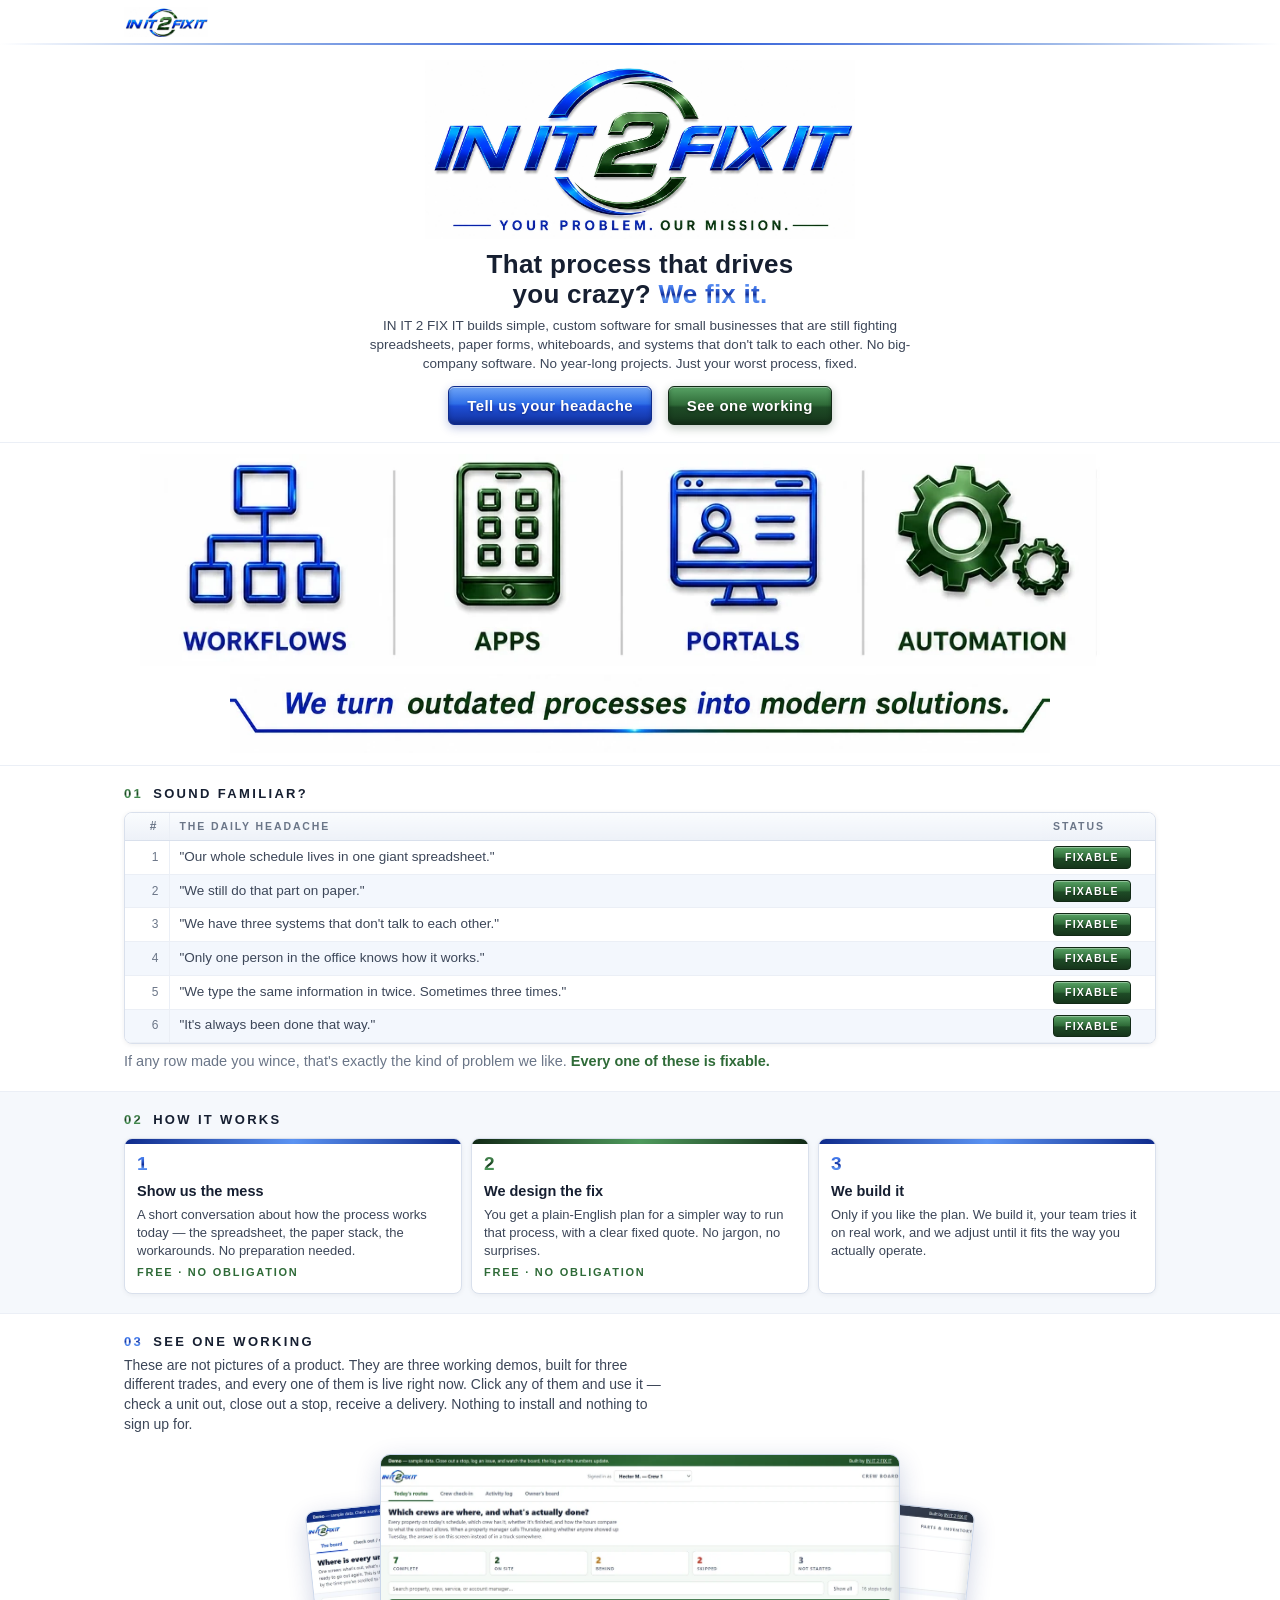
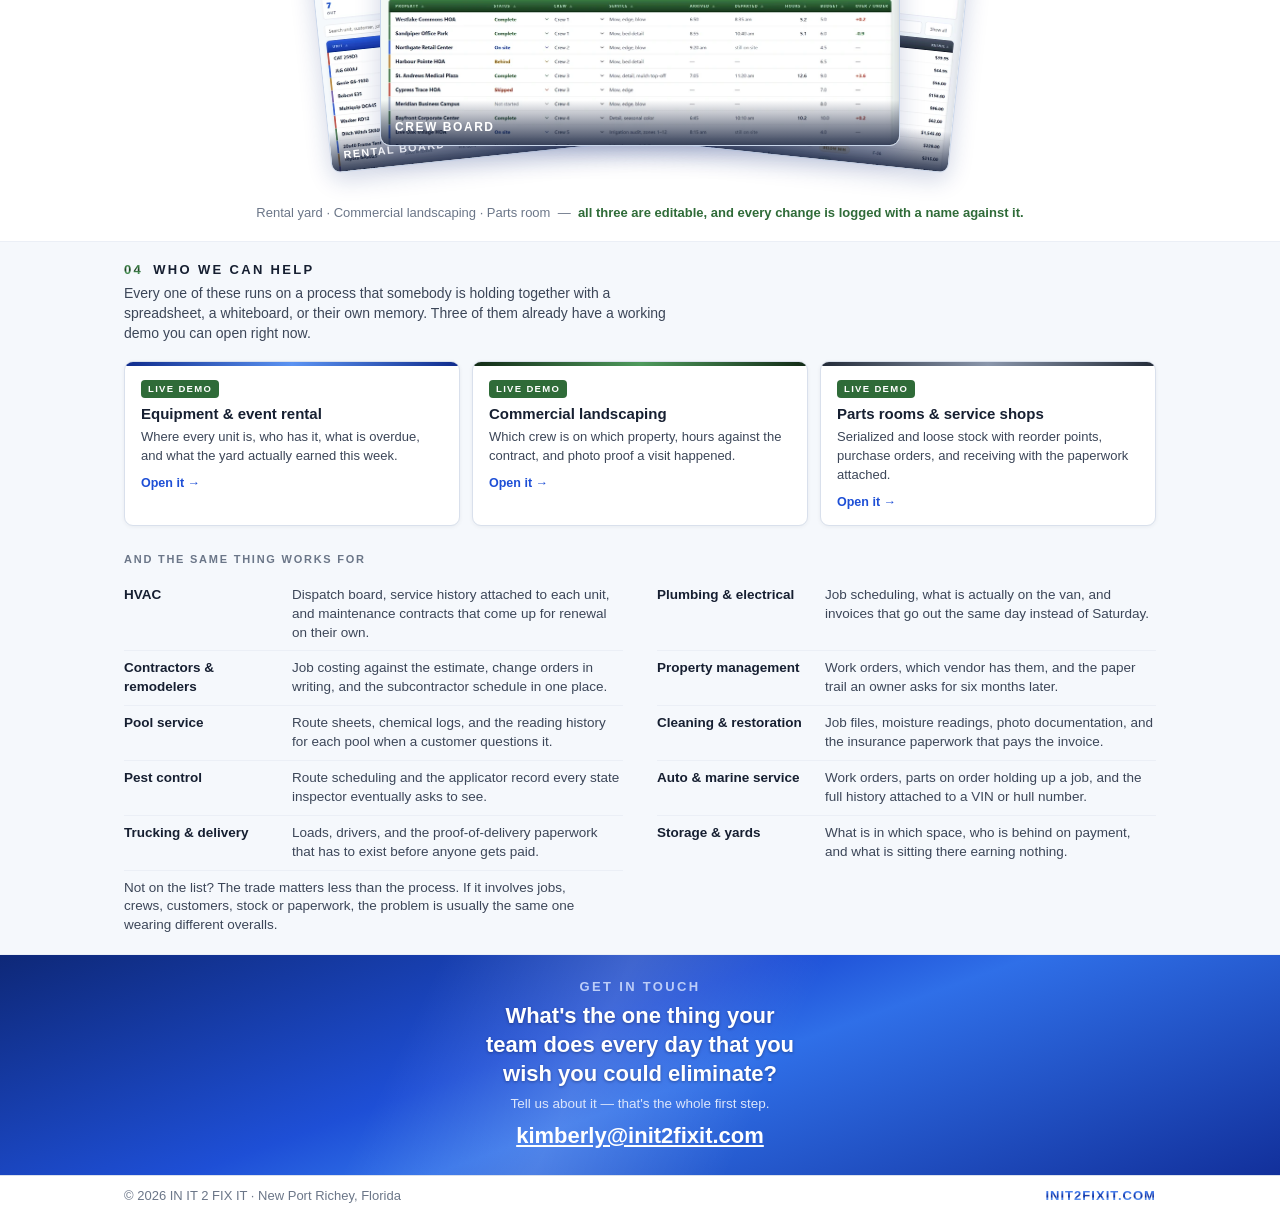
==== index.html @ 7f2bf15c "Drop AI Solutions from the services strip The strip promised five things and the site only ever demo" ====
<!DOCTYPE html>
<html lang="en">
<head>
<meta charset="UTF-8">
<meta name="viewport" content="width=device-width, initial-scale=1.0">
<title>IN IT 2 FIX IT — Your Problem. Our Mission.</title>
<meta name="description" content="IN IT 2 FIX IT turns outdated processes into modern solutions — custom workflows, apps, portals, automation, and AI for small businesses in the Tampa Bay area.">
<style>
  :root{
    --paper:#FFFFFF;
    --paper-soft:#F5F8FC;
    --ink:#161F31;
    --body:#3C4658;
    --muted:#6B7688;
    --blue:#1E4FD6;
    --blue-deep:#12309B;
    --green:#245229;
    --green-mid:#2F6B38;
    --line:#D9E0EC;
    --line-faint:#EBEFF6;
    --zebra:#F3F7FD;
    --hover:#E8F0FE;
  }
  *{margin:0;padding:0;box-sizing:border-box}
  html{scroll-behavior:smooth}
  body{
    background:var(--paper);
    color:var(--body);
    font-family:"Segoe UI",Arial,"Helvetica Neue",sans-serif;
    font-size:13.5px;line-height:1.4;
    -webkit-font-smoothing:antialiased;
  }
  .wrap{max-width:1080px;margin:0 auto;padding-left:24px;padding-right:24px}

  /* chrome-metallic text, like the logo lettering */
  .chrome-b{
    background:linear-gradient(180deg,#8CBAFF 0%,#3D74E8 30%,#12309B 52%,#5B93F2 66%,#1E4FD6 100%);
    -webkit-background-clip:text;background-clip:text;
    -webkit-text-fill-color:transparent;color:transparent;
  }
  .chrome-g{
    background:linear-gradient(180deg,#79BC86 0%,#2F6B38 38%,#16351B 54%,#4E9A5C 68%,#245229 100%);
    -webkit-background-clip:text;background-clip:text;
    -webkit-text-fill-color:transparent;color:transparent;
  }
  .chromeline{
    height:2px;border:none;
    background:linear-gradient(90deg,rgba(30,79,214,0) 0%,#9DB8E8 18%,#1E4FD6 50%,#9DB8E8 82%,rgba(30,79,214,0) 100%);
  }

  header{background:var(--paper)}
  .bar{display:flex;align-items:center;justify-content:space-between;padding-top:7px;padding-bottom:6px;gap:16px;flex-wrap:wrap}
  .brandlogo{display:block;width:84px;height:auto}

  /* hero */
  .hero{padding:15px 0 17px;text-align:center;background:var(--paper)}
  .logopic{display:block;width:430px;max-width:90%;height:auto;margin:0 auto 10px}
  .hero h1{
    color:var(--ink);font-size:clamp(19px,2.8vw,26px);font-weight:800;
    letter-spacing:.01em;line-height:1.18;max-width:24ch;margin:0 auto;
  }
  .hero p{max-width:74ch;margin:7px auto 0;font-size:13.5px}
  .hero .where{margin-top:5px;font-size:12.5px;color:var(--muted);letter-spacing:.08em;text-transform:uppercase;font-weight:600}
  a.btn{
    display:inline-block;margin-top:12px;padding:8px 18px;
    color:#fff;text-decoration:none;font-weight:800;letter-spacing:.03em;font-size:15px;
    border-radius:6px;
    background:linear-gradient(180deg,#6FA5F7 0%,#2F6FE8 45%,#1E4FD6 52%,#12309B 100%);
    border:1px solid #0F2B8C;
    box-shadow:inset 0 1px 0 rgba(255,255,255,.5),inset 0 -2px 4px rgba(6,16,60,.3),0 3px 10px rgba(18,48,155,.28);
    text-shadow:0 1px 2px rgba(6,16,60,.45);
  }
  a.btn:hover{background:linear-gradient(180deg,#83B3F9 0%,#4A85F5 45%,#2F6FE8 52%,#1E4FD6 100%)}
  a.btn.green{
    margin-left:12px;
    background:linear-gradient(180deg,#57A264 0%,#2F6B38 48%,#1E4B26 55%,#16351B 100%);
    border:1px solid #122A16;
    box-shadow:inset 0 1px 0 rgba(255,255,255,.4),inset 0 -2px 4px rgba(8,20,10,.35),0 3px 10px rgba(22,53,27,.28);
    text-shadow:0 1px 2px rgba(8,20,10,.5);
  }
  a.btn.green:hover{background:linear-gradient(180deg,#68B275 0%,#3B7C45 48%,#245229 55%,#1E4B26 100%)}

  /* services — real artwork from the logo */
  .services{padding:11px 0 10px;border-top:1px solid var(--line-faint);border-bottom:1px solid var(--line-faint);background:var(--paper)}
  .svcpic{display:block;width:min(1000px,96%);height:auto;margin:0 auto}
  .mottopic{display:block;width:min(820px,90%);height:auto;margin:8px auto 2px}

  section{padding:19px 0}
  section.alt{background:var(--paper-soft);border-top:1px solid var(--line-faint);border-bottom:1px solid var(--line-faint)}
  h2{
    color:var(--ink);font-size:13px;letter-spacing:.18em;text-transform:uppercase;
    margin-bottom:9px;font-weight:800;
  }
  h2 .num{margin-right:10px;font-weight:800}

  /* "sound familiar" sheet */
  .sheet{
    border:1px solid var(--line);border-radius:8px;overflow:hidden;background:var(--paper);
    box-shadow:0 1px 5px rgba(22,31,49,.07);
  }
  .sheet table{width:100%;border-collapse:collapse;table-layout:fixed}
  .sheet th{
    font-size:10.5px;letter-spacing:.18em;text-transform:uppercase;font-weight:700;
    color:var(--muted);text-align:left;padding:5px 10px;border-bottom:1px solid var(--line);
    background:linear-gradient(180deg,#FAFCFE 0%,#EDF1F8 100%);
  }
  .sheet td{
    padding:5px 10px;font-size:13.5px;color:var(--body);
    border-bottom:1px solid var(--line-faint);vertical-align:middle;
    overflow:hidden;text-overflow:ellipsis;
  }
  .sheet tr:nth-child(even) td{background:var(--zebra)}
  .sheet tbody tr:hover td{background:var(--hover)}
  .sheet .gut{width:44px;color:var(--muted);font-size:12px;text-align:right;
    border-right:1px solid var(--line-faint);font-variant-numeric:tabular-nums}
  .sheet .stat{width:112px}
  .chip{
    display:inline-block;padding:3px 11px;border-radius:4px;
    font-size:10.5px;letter-spacing:.12em;font-weight:700;text-transform:uppercase;
    color:#fff;text-shadow:0 1px 1px rgba(8,20,10,.5);
    background:linear-gradient(180deg,#57A264 0%,#2F6B38 48%,#1E4B26 55%,#16351B 100%);
    border:1px solid #122A16;
    box-shadow:inset 0 1px 0 rgba(255,255,255,.35);
  }
  .after{margin-top:7px;font-size:14.5px;color:var(--muted)}
  .after b{color:var(--green-mid);font-weight:700}

  /* how it works */
  .steps{display:grid;grid-template-columns:repeat(3,1fr);gap:9px}
  .step{
    position:relative;overflow:hidden;
    border:1px solid var(--line);border-radius:8px;padding:12px 12px 12px;background:var(--paper);
    box-shadow:0 1px 5px rgba(22,31,49,.06);
  }
  .step::before{
    content:'';position:absolute;top:0;left:0;right:0;height:5px;
    background:linear-gradient(90deg,#0F2B8C 0%,#5B93F2 50%,#0F2B8C 100%);
  }
  .step.green::before{background:linear-gradient(90deg,#122A16 0%,#4E9A5C 50%,#122A16 100%)}
  .step .n{font-size:19px;font-weight:800;font-variant-numeric:tabular-nums}
  .step h3{color:var(--ink);font-size:14.5px;margin:4px 0 4px;font-weight:700}
  .step p{font-size:13px}
  .step .free{margin-top:5px;font-size:11px;letter-spacing:.16em;color:var(--green-mid);text-transform:uppercase;font-weight:700}

  /* who we help */
  .whogrid{display:flex;flex-wrap:wrap;gap:6px}
  .who{
    padding:5px 10px;border:1px solid var(--line);border-radius:4px;
    font-size:13px;color:var(--body);font-weight:600;
    background:linear-gradient(180deg,#FFFFFF 0%,#F1F5FA 100%);
    box-shadow:inset 0 1px 0 rgba(255,255,255,.9);
  }
  .whonote{margin-top:8px;font-size:13.5px;max-width:62ch}

  /* see one working */
  .dlead{max-width:70ch;font-size:14px;margin:-4px 0 0}
  .fan{position:relative;margin:26px auto 0;max-width:760px;height:330px}
  .fancard{
    position:absolute;left:50%;top:0;width:520px;margin-left:-260px;
    border-radius:10px;overflow:hidden;text-decoration:none;display:block;
    background:var(--paper);border:1px solid #C9D6EA;
    box-shadow:0 8px 26px rgba(14,40,120,.20);
    transition:transform .34s cubic-bezier(.4,0,.2,1),box-shadow .34s;
    transform-origin:50% 90%;
  }
  .fancard img{display:block;width:100%;height:auto}
  .fancard .ftag{
    position:absolute;left:0;right:0;bottom:0;padding:19px 14px 9px;
    font-size:12px;font-weight:800;letter-spacing:.13em;text-transform:uppercase;color:#fff;
    background:linear-gradient(180deg,rgba(10,22,52,0),rgba(10,22,52,.82));
  }
  .fancard.a{transform:translateX(-15%) rotate(-6deg) scale(.9);z-index:1}
  .fancard.b{transform:translateY(-6px);z-index:3}
  .fancard.c{transform:translateX(15%) rotate(6deg) scale(.9);z-index:2}
  .fan:hover .fancard.a{transform:translateX(-46%) rotate(-8deg) scale(.94)}
  .fan:hover .fancard.b{transform:translateY(-14px) scale(1.01)}
  .fan:hover .fancard.c{transform:translateX(46%) rotate(8deg) scale(.94)}
  .fancard:hover{z-index:9!important;box-shadow:0 16px 44px rgba(14,40,120,.34)}
  .fan:hover .fancard.a:hover{transform:translateX(-46%) rotate(-3deg) scale(1.02)}
  .fan:hover .fancard.b:hover{transform:translateY(-20px) scale(1.05)}
  .fan:hover .fancard.c:hover{transform:translateX(46%) rotate(3deg) scale(1.02)}
  .dnote{text-align:center;font-size:13px;color:var(--muted);margin-top:14px}
  .dnote b{color:var(--green-mid)}

  /* who we can help */
  .wlead{max-width:72ch;font-size:14px;margin:-4px 0 18px}
  .trades{display:grid;grid-template-columns:repeat(3,1fr);gap:12px}
  .trade{display:block;text-decoration:none;background:var(--paper);border:1px solid var(--line);
    border-radius:9px;padding:17px 16px 14px;position:relative;overflow:hidden;
    box-shadow:0 1px 4px rgba(22,31,49,.06);transition:transform .16s,box-shadow .16s,border-color .16s}
  .trade::before{content:'';position:absolute;top:0;left:0;right:0;height:4px}
  .t-rent::before{background:linear-gradient(90deg,#0F2B8C,#5B93F2,#0F2B8C)}
  .t-land::before{background:linear-gradient(90deg,#122A16,#4E9A5C,#122A16)}
  .t-part::before{background:linear-gradient(90deg,#232B38,#8A96AB,#232B38)}
  .trade:hover{transform:translateY(-2px);box-shadow:0 6px 18px rgba(22,31,49,.13);border-color:#AFC3E6}
  .trade .badge{display:inline-block;font-size:9.5px;letter-spacing:.14em;text-transform:uppercase;
    font-weight:800;color:#fff;background:var(--green-mid);border-radius:4px;padding:2px 7px;margin-bottom:7px}
  .trade h3{font-size:15px;color:var(--ink);font-weight:800;margin-bottom:5px;line-height:1.25}
  .trade p{font-size:13px;color:var(--body);line-height:1.45}
  .trade .open{display:block;margin-top:9px;font-size:12.5px;font-weight:700;color:var(--blue)}
  .trade:hover .open{text-decoration:underline}

  .msub{font-size:11px;letter-spacing:.16em;text-transform:uppercase;font-weight:800;color:var(--muted);
    margin:26px 0 10px}
  .more{display:grid;grid-template-columns:1fr 1fr;gap:0 34px}
  .mrow{display:flex;gap:12px;padding:8px 0;border-bottom:1px solid var(--line-faint);font-size:13.5px;align-items:baseline}
  .mrow:last-child{border-bottom:none}
  .mrow b{flex:none;width:156px;color:var(--ink);font-weight:700}
  .mrow span{color:var(--body);line-height:1.4}

  /* contact */
  .contact{
    position:relative;overflow:hidden;text-align:center;padding:23px 0;color:#fff;
    background:linear-gradient(160deg,#0E2878 0%,#1E4FD6 42%,#2F6FE8 55%,#12309B 100%);
  }
  .contact::before{
    content:'';position:absolute;inset:0;
    background:linear-gradient(115deg,transparent 32%,rgba(255,255,255,.16) 46%,transparent 60%);
  }
  .contact .wrap{position:relative}
  .contact h2{color:#BCCDF8;margin-bottom:6px}
  .contact .big{
    color:#fff;font-size:clamp(17px,2.3vw,22px);font-weight:800;
    max-width:26ch;margin:0 auto;line-height:1.3;
    text-shadow:0 1px 3px rgba(6,16,60,.4);
  }
  .contact p{margin-top:7px;font-size:13.5px;color:#DCE6FB}
  .contact a.mailbig{color:#fff;text-decoration:underline;font-size:clamp(17px,2.6vw,22px);font-weight:700}
  .contact a.mailbig:hover{color:#CFE0FF}

  footer{padding:11px 0;background:var(--paper);border-top:1px solid var(--line)}
  footer .wrap{display:flex;justify-content:space-between;gap:12px;flex-wrap:wrap;font-size:13px;color:var(--muted)}
  footer .site{font-weight:700;letter-spacing:.08em}

  @media (max-width:900px){
    .trades{grid-template-columns:1fr}
    .more{grid-template-columns:1fr}
    .mrow b{width:130px}
    .fan{height:auto;max-width:520px;display:flex;flex-direction:column;gap:14px}
    .fancard{position:static;left:auto;width:100%;margin-left:0;transform:none!important}
    .fan:hover .fancard{transform:none!important}
  }
  @media (max-width:820px){
    .steps{grid-template-columns:1fr}
    .hero{padding:13px 0 14px}
    section{padding:16px 0}
    .sheet .stat{width:94px}
    a.btn.green{margin-left:0}
  }
</style>
</head>
<body>

<header>
  <div class="wrap bar">
    <img class="brandlogo" src="logo-mini.webp" alt="IN IT 2 FIX IT" width="248" height="89">
  </div>
  <hr class="chromeline">
</header>

<main>
  <div class="hero">
    <div class="wrap">
      <img class="logopic" src="logo-crop.webp" alt="IN IT 2 FIX IT — Your Problem. Our Mission." width="1480" height="615">
      <h1>That process that drives you crazy? <span class="chrome-b">We fix it.</span></h1>
      <p>IN IT 2 FIX IT builds simple, custom software for small businesses that are still fighting
         spreadsheets, paper forms, whiteboards, and systems that don't talk to each other.
         No big-company software. No year-long projects. Just your worst process, fixed.</p>
      <div>
        <a class="btn" href="mailto:kimberly@init2fixit.com?subject=Our%20workflow%20headache">Tell us your headache</a>
        <a class="btn green" href="#demos">See one working</a>
      </div>
    </div>
  </div>

  <div class="services">
    <img class="svcpic" src="svc-row.webp" alt="Workflows · Apps · Portals · Automation" width="1155" height="245">
    <img class="mottopic" src="motto-strip.webp" alt="We turn outdated processes into modern solutions." width="1160" height="112">
  </div>

  <section id="familiar">
    <div class="wrap">
      <h2><span class="num chrome-g">01</span>Sound familiar?</h2>
      <div class="sheet">
        <table>
          <thead>
            <tr><th class="gut">#</th><th>The daily headache</th><th class="stat">Status</th></tr>
          </thead>
          <tbody>
            <tr><td class="gut">1</td><td>"Our whole schedule lives in one giant spreadsheet."</td><td class="stat"><span class="chip">Fixable</span></td></tr>
            <tr><td class="gut">2</td><td>"We still do that part on paper."</td><td class="stat"><span class="chip">Fixable</span></td></tr>
            <tr><td class="gut">3</td><td>"We have three systems that don't talk to each other."</td><td class="stat"><span class="chip">Fixable</span></td></tr>
            <tr><td class="gut">4</td><td>"Only one person in the office knows how it works."</td><td class="stat"><span class="chip">Fixable</span></td></tr>
            <tr><td class="gut">5</td><td>"We type the same information in twice. Sometimes three times."</td><td class="stat"><span class="chip">Fixable</span></td></tr>
            <tr><td class="gut">6</td><td>"It's always been done that way."</td><td class="stat"><span class="chip">Fixable</span></td></tr>
          </tbody>
        </table>
      </div>
      <p class="after">If any row made you wince, that's exactly the kind of problem we like. <b>Every one of these is fixable.</b></p>
    </div>
  </section>

  <section id="how" class="alt">
    <div class="wrap">
      <h2><span class="num chrome-g">02</span>How it works</h2>
      <div class="steps">
        <div class="step">
          <div class="n chrome-b">1</div>
          <h3>Show us the mess</h3>
          <p>A short conversation about how the process works today — the spreadsheet, the paper stack, the workarounds. No preparation needed.</p>
          <div class="free">Free · No obligation</div>
        </div>
        <div class="step green">
          <div class="n chrome-g">2</div>
          <h3>We design the fix</h3>
          <p>You get a plain-English plan for a simpler way to run that process, with a clear fixed quote. No jargon, no surprises.</p>
          <div class="free">Free · No obligation</div>
        </div>
        <div class="step">
          <div class="n chrome-b">3</div>
          <h3>We build it</h3>
          <p>Only if you like the plan. We build it, your team tries it on real work, and we adjust until it fits the way you actually operate.</p>
        </div>
      </div>
    </div>
  </section>

  <section id="demos">
    <div class="wrap">
      <h2><span class="num chrome-b">03</span>See one working</h2>
      <p class="dlead">These are not pictures of a product. They are three working demos, built for three
      different trades, and every one of them is live right now. Click any of them and use it &mdash; check a
      unit out, close out a stop, receive a delivery. Nothing to install and nothing to sign up for.</p>

      <div class="fan">
        <a class="fancard a" href="board/" aria-label="Open the rental board demo">
          <img src="shots/board.webp" width="1100" height="615" alt="Rental board &mdash; where every unit is, who has it, what is overdue and what is waiting on service" loading="lazy">
          <span class="ftag">Rental board</span>
        </a>
        <a class="fancard b" href="crews/" aria-label="Open the crew board demo">
          <img src="shots/crews.webp" width="1100" height="615" alt="Crew board &mdash; every property on today&rsquo;s schedule, which crew has it, and the hours against contract budget" loading="lazy">
          <span class="ftag">Crew board</span>
        </a>
        <a class="fancard c" href="inventory/" aria-label="Open the parts and inventory demo">
          <img src="shots/inventory.webp" width="1100" height="615" alt="Parts and inventory &mdash; serialized and non-serialized stock with reorder points, purchase orders and receiving" loading="lazy">
          <span class="ftag">Parts &amp; inventory</span>
        </a>
      </div>

      <p class="dnote">Rental yard &middot; Commercial landscaping &middot; Parts room &nbsp;&mdash;&nbsp;
      <b>all three are editable, and every change is logged with a name against it.</b></p>
    </div>
  </section>

  <section id="who" class="alt">
    <div class="wrap">
      <h2><span class="num chrome-g">04</span>Who we can help</h2>
      <p class="wlead">Every one of these runs on a process that somebody is holding together with a
      spreadsheet, a whiteboard, or their own memory. Three of them already have a working demo you
      can open right now.</p>

      <div class="trades">
        <a class="trade t-rent" href="board/">
          <span class="badge">Live demo</span>
          <h3>Equipment &amp; event rental</h3>
          <p>Where every unit is, who has it, what is overdue, and what the yard actually earned this week.</p>
          <span class="open">Open it &rarr;</span>
        </a>
        <a class="trade t-land" href="crews/">
          <span class="badge">Live demo</span>
          <h3>Commercial landscaping</h3>
          <p>Which crew is on which property, hours against the contract, and photo proof a visit happened.</p>
          <span class="open">Open it &rarr;</span>
        </a>
        <a class="trade t-part" href="inventory/">
          <span class="badge">Live demo</span>
          <h3>Parts rooms &amp; service shops</h3>
          <p>Serialized and loose stock with reorder points, purchase orders, and receiving with the paperwork attached.</p>
          <span class="open">Open it &rarr;</span>
        </a>
      </div>

      <p class="msub">And the same thing works for</p>
      <div class="more">
        <div class="mrow"><b>HVAC</b><span>Dispatch board, service history attached to each unit, and maintenance contracts that come up for renewal on their own.</span></div>
        <div class="mrow"><b>Plumbing &amp; electrical</b><span>Job scheduling, what is actually on the van, and invoices that go out the same day instead of Saturday.</span></div>
        <div class="mrow"><b>Contractors &amp; remodelers</b><span>Job costing against the estimate, change orders in writing, and the subcontractor schedule in one place.</span></div>
        <div class="mrow"><b>Property management</b><span>Work orders, which vendor has them, and the paper trail an owner asks for six months later.</span></div>
        <div class="mrow"><b>Pool service</b><span>Route sheets, chemical logs, and the reading history for each pool when a customer questions it.</span></div>
        <div class="mrow"><b>Cleaning &amp; restoration</b><span>Job files, moisture readings, photo documentation, and the insurance paperwork that pays the invoice.</span></div>
        <div class="mrow"><b>Pest control</b><span>Route scheduling and the applicator record every state inspector eventually asks to see.</span></div>
        <div class="mrow"><b>Auto &amp; marine service</b><span>Work orders, parts on order holding up a job, and the full history attached to a VIN or hull number.</span></div>
        <div class="mrow"><b>Trucking &amp; delivery</b><span>Loads, drivers, and the proof-of-delivery paperwork that has to exist before anyone gets paid.</span></div>
        <div class="mrow"><b>Storage &amp; yards</b><span>What is in which space, who is behind on payment, and what is sitting there earning nothing.</span></div>
      </div>

      <p class="whonote">Not on the list? The trade matters less than the process. If it involves jobs,
      crews, customers, stock or paperwork, the problem is usually the same one wearing different overalls.</p>
    </div>
  </section>
</main>

<div class="contact" id="contact">
  <div class="wrap">
    <h2>Get in touch</h2>
    <p class="big">What's the one thing your team does every day that you wish you could eliminate?</p>
    <p>Tell us about it — that's the whole first step.</p>
    <p><a class="mailbig" href="mailto:kimberly@init2fixit.com?subject=Our%20workflow%20headache">kimberly@init2fixit.com</a></p>
  </div>
</div>

<footer>
  <div class="wrap">
    <span>© 2026 IN IT 2 FIX IT · New Port Richey, Florida</span>
    <span class="site chrome-b">INIT2FIXIT.COM</span>
  </div>
</footer>

</body>
</html>
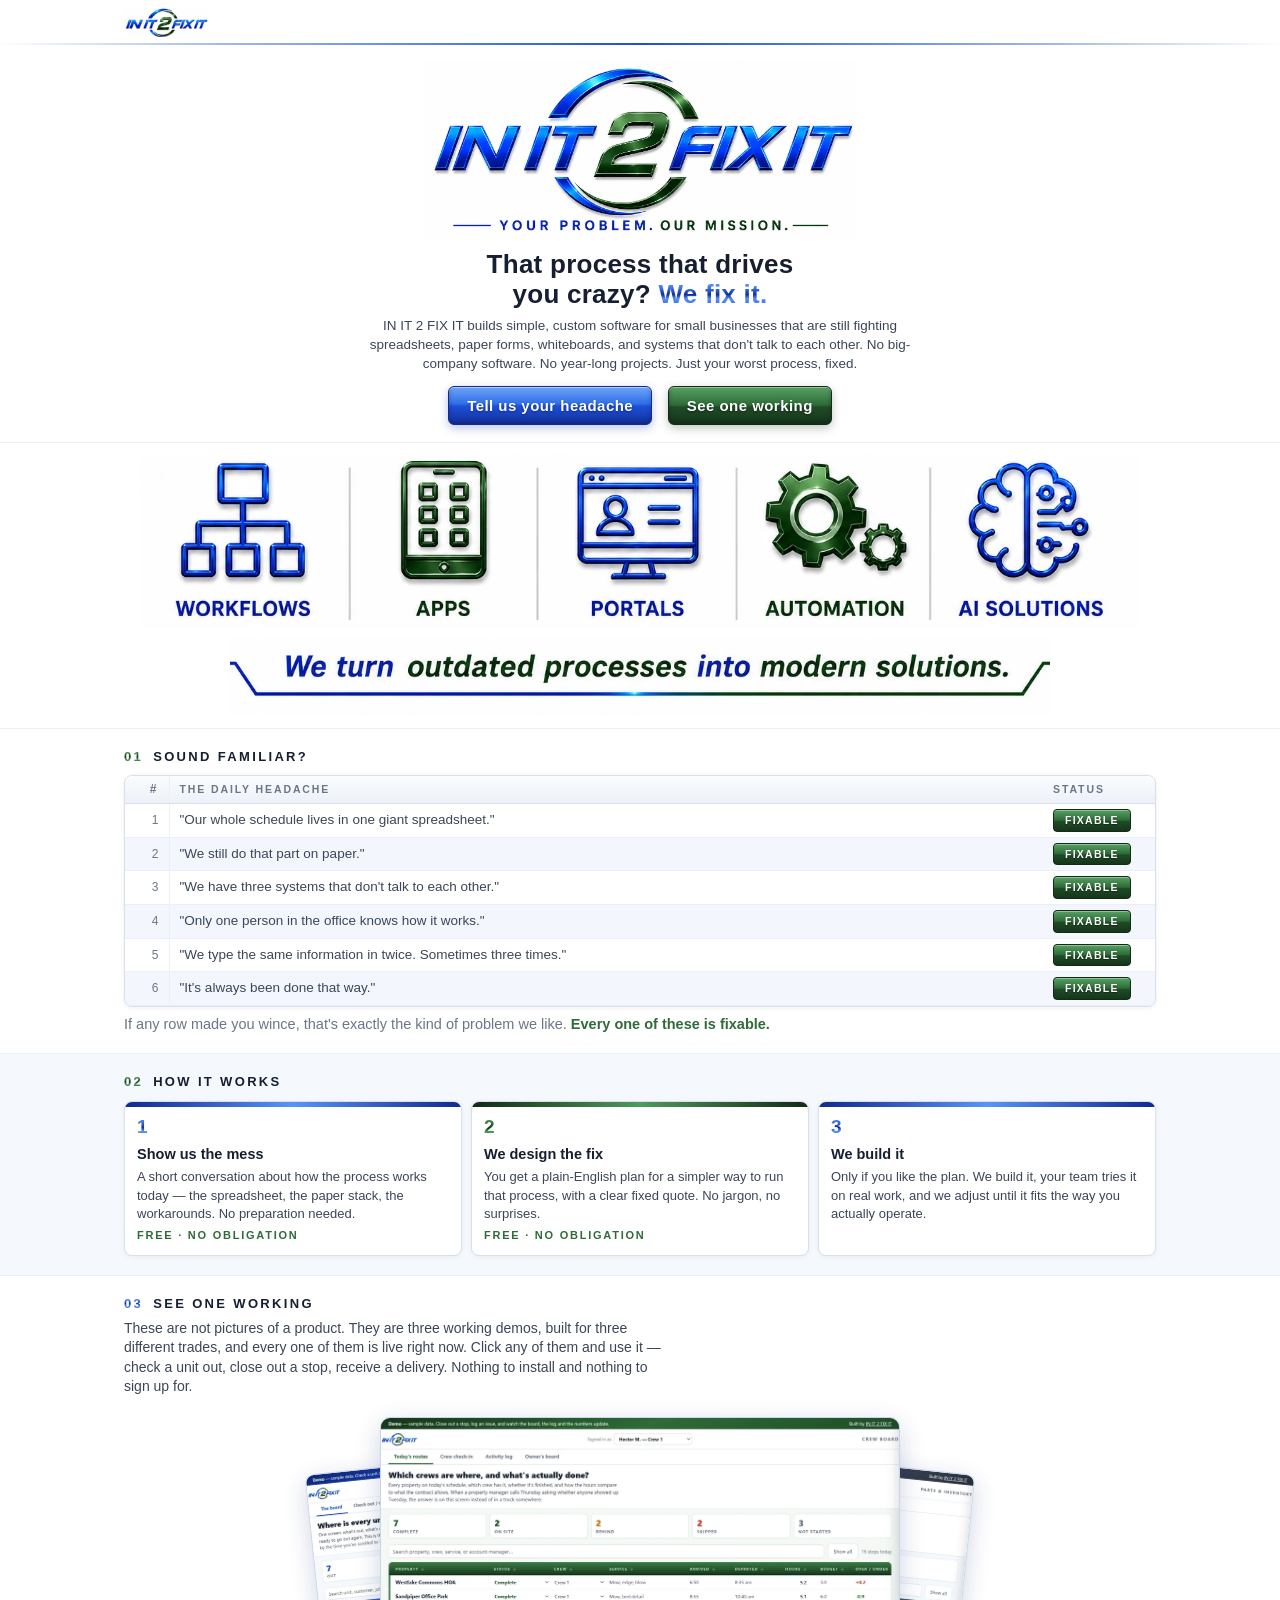
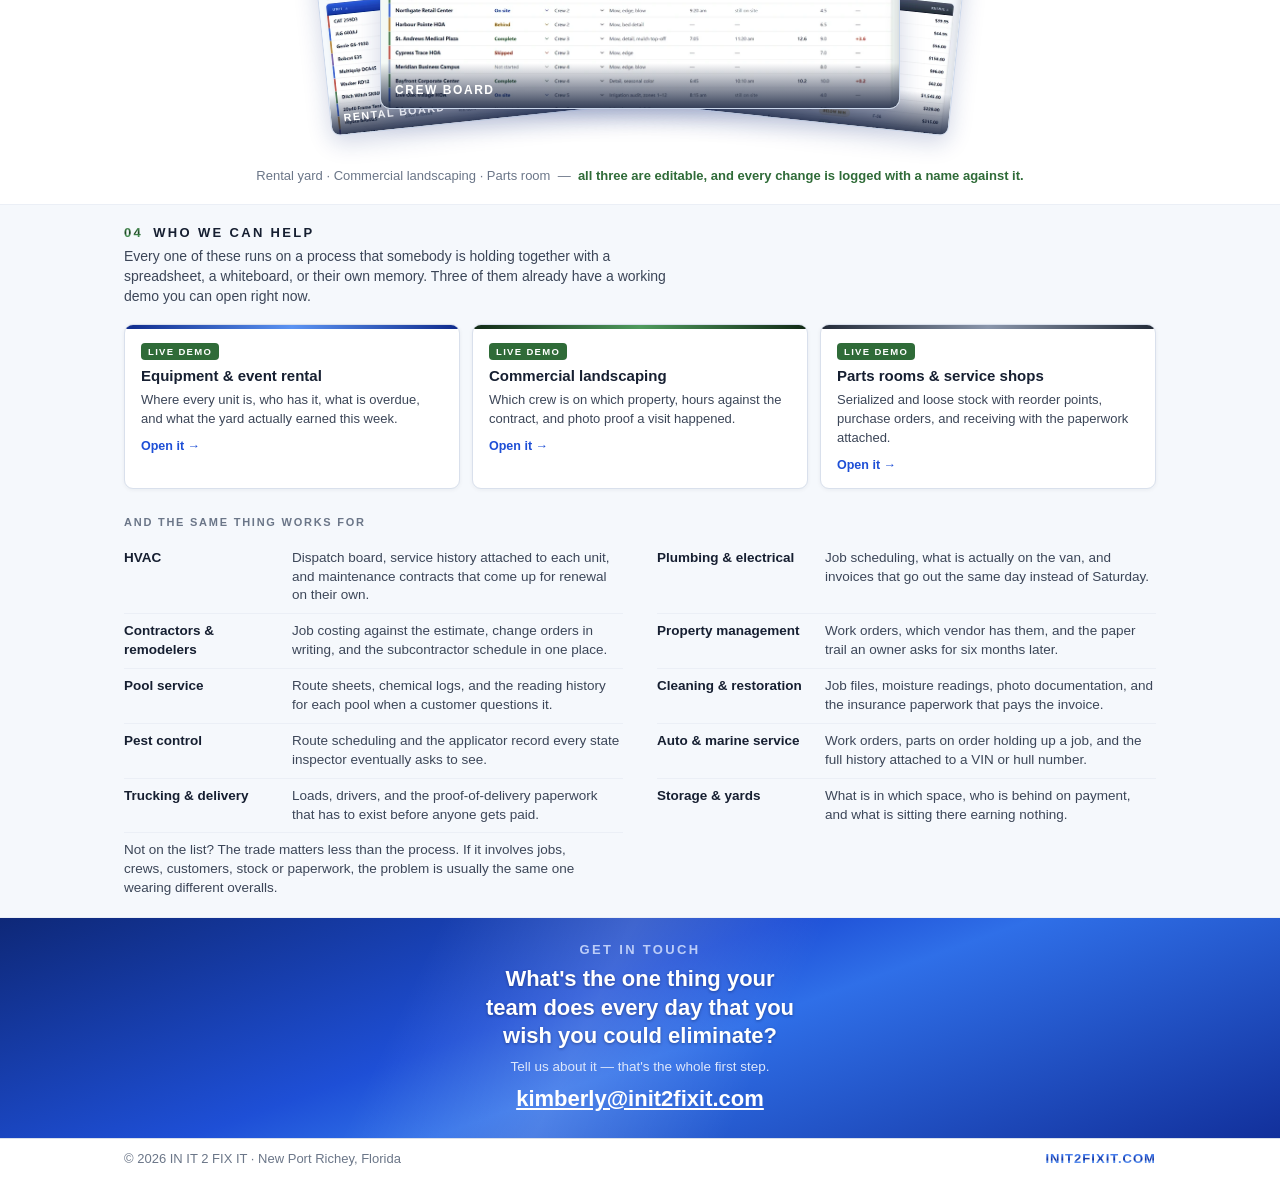
==== commit 4f42ab69: "Revert "Drop AI Solutions from the services strip" This reverts commit 7f2bf15ce59cac8becc4c32303407" ====
--- a/index.html
+++ b/index.html
@@ -274,7 +274,7 @@
   </div>
 
   <div class="services">
-    <img class="svcpic" src="svc-row.webp" alt="Workflows · Apps · Portals · Automation" width="1155" height="245">
+    <img class="svcpic" src="svc-row.webp" alt="Workflows · Apps · Portals · Automation · AI Solutions" width="1400" height="245">
     <img class="mottopic" src="motto-strip.webp" alt="We turn outdated processes into modern solutions." width="1160" height="112">
   </div>
 
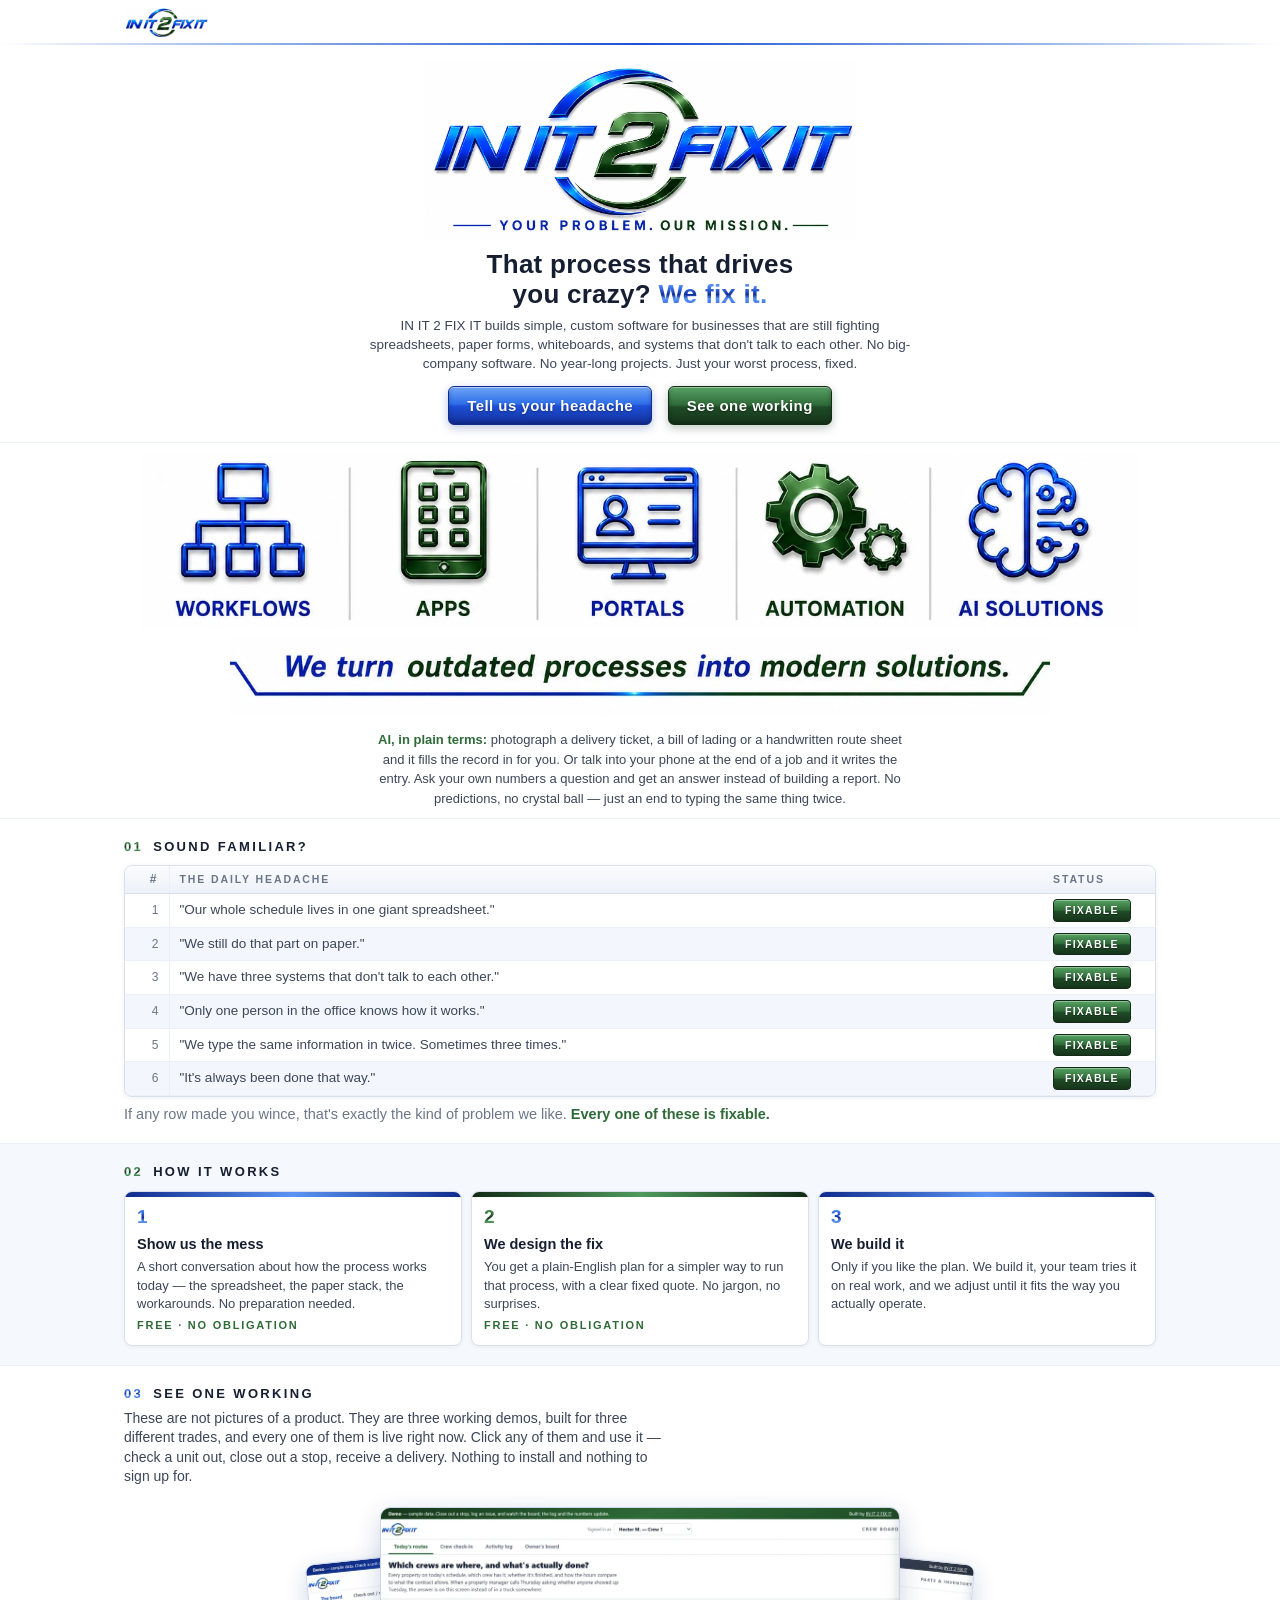
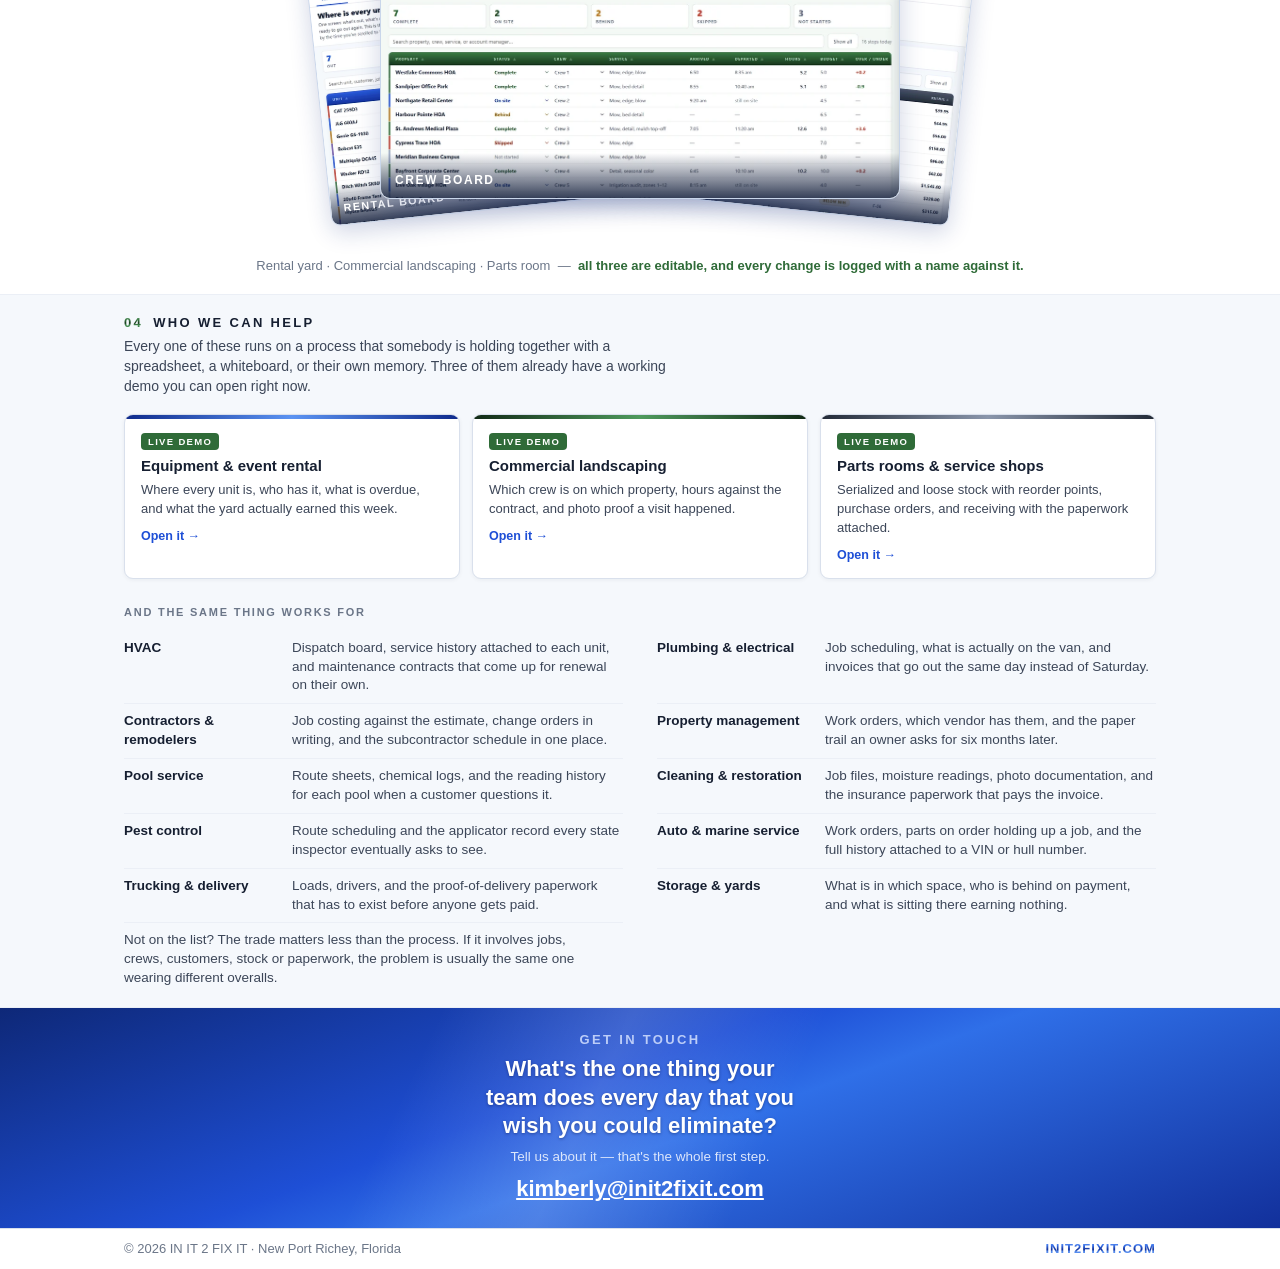
==== commit 28370dd8: "Drop "small" from the copy, and say what AI actually means here The prospect list is a 75-person ren" ====
--- a/index.html
+++ b/index.html
@@ -4,7 +4,7 @@
 <meta charset="UTF-8">
 <meta name="viewport" content="width=device-width, initial-scale=1.0">
 <title>IN IT 2 FIX IT — Your Problem. Our Mission.</title>
-<meta name="description" content="IN IT 2 FIX IT turns outdated processes into modern solutions — custom workflows, apps, portals, automation, and AI for small businesses in the Tampa Bay area.">
+<meta name="description" content="IN IT 2 FIX IT turns outdated processes into modern solutions — custom workflows, apps, portals, automation, and AI for businesses still running on spreadsheets and paper.">
 <style>
   :root{
     --paper:#FFFFFF;
@@ -151,6 +151,9 @@
     box-shadow:inset 0 1px 0 rgba(255,255,255,.9);
   }
   .whonote{margin-top:8px;font-size:13.5px;max-width:62ch}
+
+  .ailine{max-width:74ch;margin:14px auto 0;text-align:center;font-size:13px;color:var(--body);line-height:1.5}
+  .ailine b{color:var(--green-mid)}
 
   /* see one working */
   .dlead{max-width:70ch;font-size:14px;margin:-4px 0 0}
@@ -263,7 +266,7 @@
     <div class="wrap">
       <img class="logopic" src="logo-crop.webp" alt="IN IT 2 FIX IT — Your Problem. Our Mission." width="1480" height="615">
       <h1>That process that drives you crazy? <span class="chrome-b">We fix it.</span></h1>
-      <p>IN IT 2 FIX IT builds simple, custom software for small businesses that are still fighting
+      <p>IN IT 2 FIX IT builds simple, custom software for businesses that are still fighting
          spreadsheets, paper forms, whiteboards, and systems that don't talk to each other.
          No big-company software. No year-long projects. Just your worst process, fixed.</p>
       <div>
@@ -276,6 +279,10 @@
   <div class="services">
     <img class="svcpic" src="svc-row.webp" alt="Workflows · Apps · Portals · Automation · AI Solutions" width="1400" height="245">
     <img class="mottopic" src="motto-strip.webp" alt="We turn outdated processes into modern solutions." width="1160" height="112">
+    <p class="ailine"><b>AI, in plain terms:</b> photograph a delivery ticket, a bill of lading or a
+    handwritten route sheet and it fills the record in for you. Or talk into your phone at the end of a
+    job and it writes the entry. Ask your own numbers a question and get an answer instead of building a
+    report. No predictions, no crystal ball &mdash; just an end to typing the same thing twice.</p>
   </div>
 
   <section id="familiar">
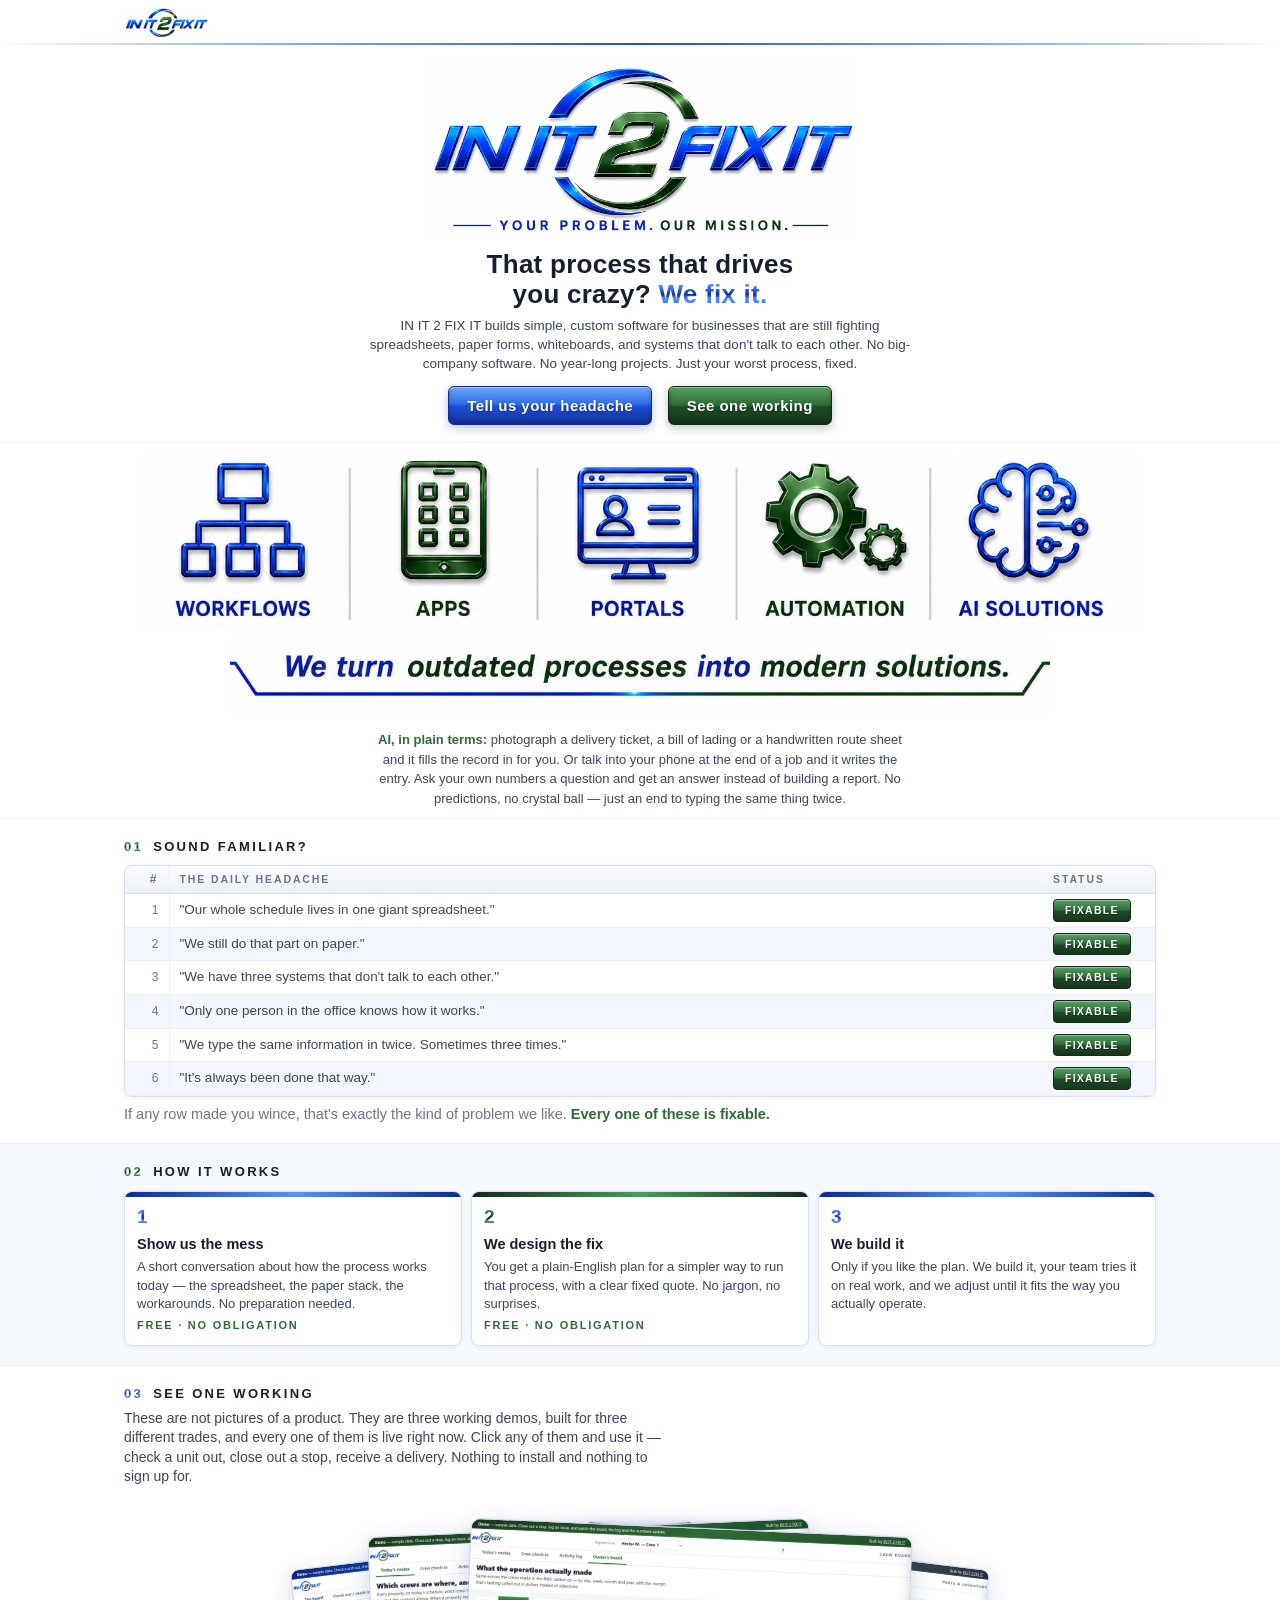
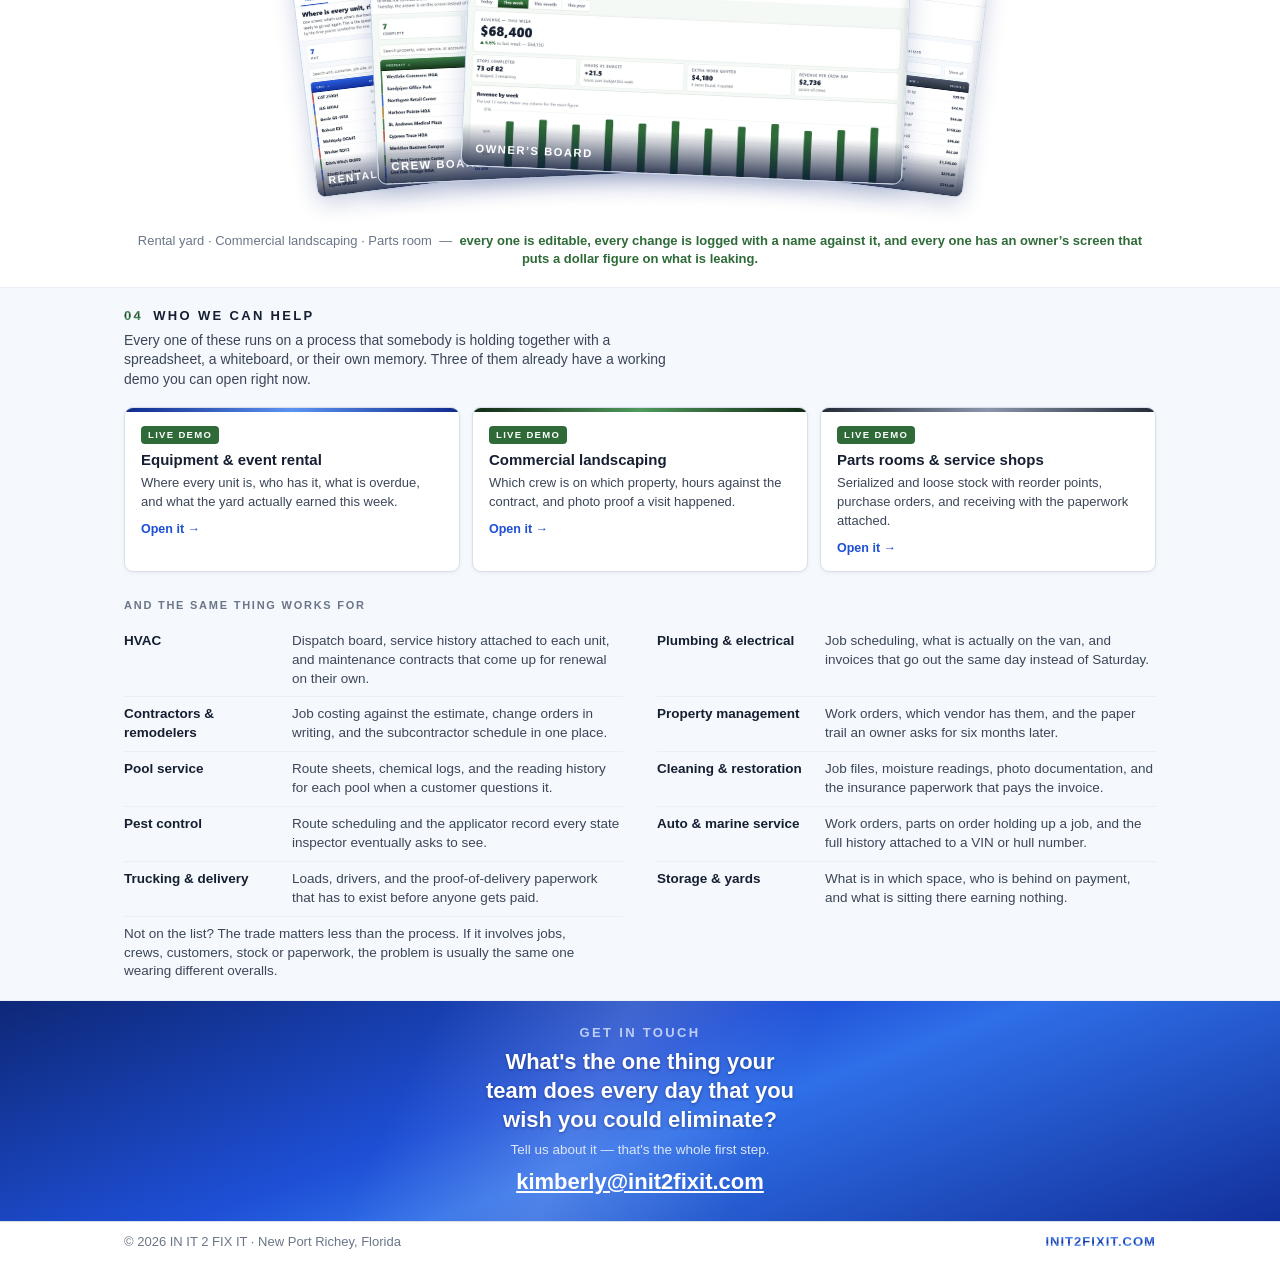
==== commit 75baf951: "Four cards in the fan, and deep links into a single board tab All three board screenshots recaptured" ====
--- a/index.html
+++ b/index.html
@@ -157,7 +157,7 @@
 
   /* see one working */
   .dlead{max-width:70ch;font-size:14px;margin:-4px 0 0}
-  .fan{position:relative;margin:26px auto 0;max-width:760px;height:330px}
+  .fan{position:relative;margin:26px auto 0;max-width:900px;height:305px}
   .fancard{
     position:absolute;left:50%;top:0;width:520px;margin-left:-260px;
     border-radius:10px;overflow:hidden;text-decoration:none;display:block;
@@ -172,16 +172,20 @@
     font-size:12px;font-weight:800;letter-spacing:.13em;text-transform:uppercase;color:#fff;
     background:linear-gradient(180deg,rgba(10,22,52,0),rgba(10,22,52,.82));
   }
-  .fancard.a{transform:translateX(-15%) rotate(-6deg) scale(.9);z-index:1}
-  .fancard.b{transform:translateY(-6px);z-index:3}
-  .fancard.c{transform:translateX(15%) rotate(6deg) scale(.9);z-index:2}
-  .fan:hover .fancard.a{transform:translateX(-46%) rotate(-8deg) scale(.94)}
-  .fan:hover .fancard.b{transform:translateY(-14px) scale(1.01)}
-  .fan:hover .fancard.c{transform:translateX(46%) rotate(8deg) scale(.94)}
+  .fancard{width:470px;margin-left:-235px}
+  .fancard.a{transform:translateX(-26%) rotate(-7deg) scale(.87);z-index:1}
+  .fancard.b{transform:translateX(-9%) rotate(-2.5deg) scale(.94);z-index:3}
+  .fancard.c{transform:translateX(9%) rotate(2.5deg) scale(.94);z-index:4}
+  .fancard.d{transform:translateX(26%) rotate(7deg) scale(.87);z-index:2}
+  .fan:hover .fancard.a{transform:translateX(-72%) rotate(-9deg) scale(.9)}
+  .fan:hover .fancard.b{transform:translateX(-24%) rotate(-3deg) scale(.96)}
+  .fan:hover .fancard.c{transform:translateX(24%) rotate(3deg) scale(.96)}
+  .fan:hover .fancard.d{transform:translateX(72%) rotate(9deg) scale(.9)}
   .fancard:hover{z-index:9!important;box-shadow:0 16px 44px rgba(14,40,120,.34)}
-  .fan:hover .fancard.a:hover{transform:translateX(-46%) rotate(-3deg) scale(1.02)}
-  .fan:hover .fancard.b:hover{transform:translateY(-20px) scale(1.05)}
-  .fan:hover .fancard.c:hover{transform:translateX(46%) rotate(3deg) scale(1.02)}
+  .fan:hover .fancard.a:hover{transform:translateX(-72%) rotate(-4deg) scale(.99)}
+  .fan:hover .fancard.b:hover{transform:translateX(-24%) rotate(-1deg) scale(1.03)}
+  .fan:hover .fancard.c:hover{transform:translateX(24%) rotate(1deg) scale(1.03)}
+  .fan:hover .fancard.d:hover{transform:translateX(72%) rotate(4deg) scale(.99)}
   .dnote{text-align:center;font-size:13px;color:var(--muted);margin-top:14px}
   .dnote b{color:var(--green-mid)}
 
@@ -348,14 +352,18 @@
           <img src="shots/crews.webp" width="1100" height="615" alt="Crew board &mdash; every property on today&rsquo;s schedule, which crew has it, and the hours against contract budget" loading="lazy">
           <span class="ftag">Crew board</span>
         </a>
-        <a class="fancard c" href="inventory/" aria-label="Open the parts and inventory demo">
+        <a class="fancard c" href="crews/#owner" aria-label="Open the owner&rsquo;s board">
+          <img src="shots/crews-owner.webp" width="1100" height="615" alt="Owner&rsquo;s board &mdash; revenue for the period, hours against budget, and what is leaking with a dollar figure on it" loading="lazy">
+          <span class="ftag">Owner&rsquo;s board</span>
+        </a>
+        <a class="fancard d" href="inventory/" aria-label="Open the parts and inventory demo">
           <img src="shots/inventory.webp" width="1100" height="615" alt="Parts and inventory &mdash; serialized and non-serialized stock with reorder points, purchase orders and receiving" loading="lazy">
           <span class="ftag">Parts &amp; inventory</span>
         </a>
       </div>
 
       <p class="dnote">Rental yard &middot; Commercial landscaping &middot; Parts room &nbsp;&mdash;&nbsp;
-      <b>all three are editable, and every change is logged with a name against it.</b></p>
+      <b>every one is editable, every change is logged with a name against it, and every one has an owner&rsquo;s screen that puts a dollar figure on what is leaking.</b></p>
     </div>
   </section>
 
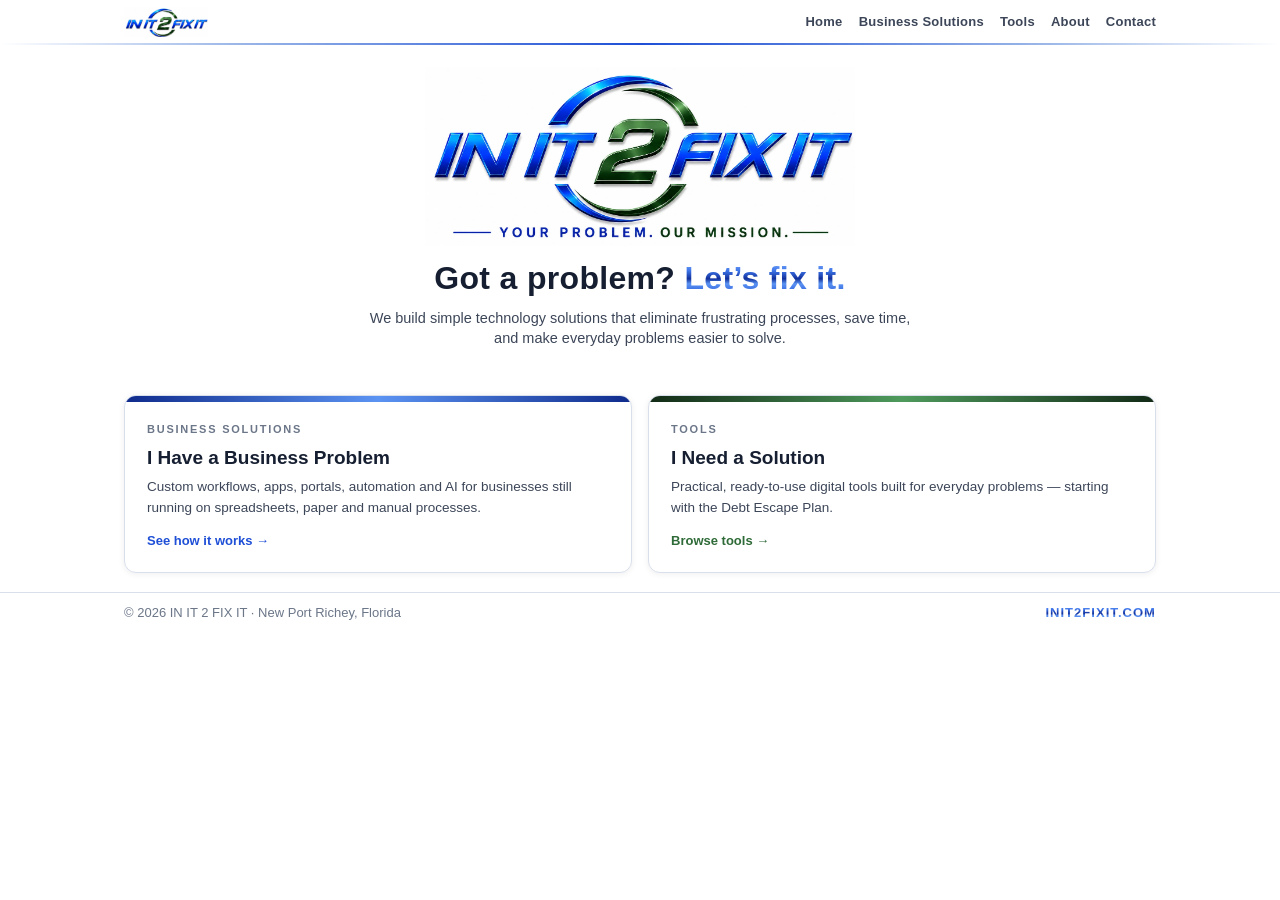
==== commit c8cd5f21: "Restructure into umbrella brand: Home / Business Solutions / Tools Adds the two-division structure K" ====
--- a/index.html
+++ b/index.html
@@ -3,8 +3,9 @@
 <head>
 <meta charset="UTF-8">
 <meta name="viewport" content="width=device-width, initial-scale=1.0">
-<title>IN IT 2 FIX IT — Your Problem. Our Mission.</title>
-<meta name="description" content="IN IT 2 FIX IT turns outdated processes into modern solutions — custom workflows, apps, portals, automation, and AI for businesses still running on spreadsheets and paper.">
+<title>IN IT 2 FIX IT — We find the problem. We build the fix.</title>
+<meta name="description" content="IN IT 2 FIX IT builds simple technology solutions that eliminate frustrating processes, save time, and make everyday problems easier to solve.">
+<link rel="icon" href="favicon.ico">
 <style>
   :root{
     --paper:#FFFFFF;
@@ -32,7 +33,6 @@
   }
   .wrap{max-width:1080px;margin:0 auto;padding-left:24px;padding-right:24px}
 
-  /* chrome-metallic text, like the logo lettering */
   .chrome-b{
     background:linear-gradient(180deg,#8CBAFF 0%,#3D74E8 30%,#12309B 52%,#5B93F2 66%,#1E4FD6 100%);
     -webkit-background-clip:text;background-clip:text;
@@ -51,208 +51,48 @@
   header{background:var(--paper)}
   .bar{display:flex;align-items:center;justify-content:space-between;padding-top:7px;padding-bottom:6px;gap:16px;flex-wrap:wrap}
   .brandlogo{display:block;width:84px;height:auto}
+  nav.topnav{display:flex;gap:16px;flex-wrap:wrap}
+  nav.topnav a{color:var(--body);text-decoration:none;font-size:13px;font-weight:700;letter-spacing:.02em}
+  nav.topnav a:hover{color:var(--blue)}
 
-  /* hero */
-  .hero{padding:15px 0 17px;text-align:center;background:var(--paper)}
-  .logopic{display:block;width:430px;max-width:90%;height:auto;margin:0 auto 10px}
+  .hero{padding:22px 0 20px;text-align:center;background:var(--paper)}
+  .logopic{display:block;width:430px;max-width:90%;height:auto;margin:0 auto 14px}
   .hero h1{
-    color:var(--ink);font-size:clamp(19px,2.8vw,26px);font-weight:800;
+    color:var(--ink);font-size:clamp(22px,3.4vw,32px);font-weight:800;
     letter-spacing:.01em;line-height:1.18;max-width:24ch;margin:0 auto;
   }
-  .hero p{max-width:74ch;margin:7px auto 0;font-size:13.5px}
+  .hero p.lead{max-width:70ch;margin:10px auto 0;font-size:14.5px}
   .hero .where{margin-top:5px;font-size:12.5px;color:var(--muted);letter-spacing:.08em;text-transform:uppercase;font-weight:600}
-  a.btn{
-    display:inline-block;margin-top:12px;padding:8px 18px;
-    color:#fff;text-decoration:none;font-weight:800;letter-spacing:.03em;font-size:15px;
-    border-radius:6px;
-    background:linear-gradient(180deg,#6FA5F7 0%,#2F6FE8 45%,#1E4FD6 52%,#12309B 100%);
-    border:1px solid #0F2B8C;
-    box-shadow:inset 0 1px 0 rgba(255,255,255,.5),inset 0 -2px 4px rgba(6,16,60,.3),0 3px 10px rgba(18,48,155,.28);
-    text-shadow:0 1px 2px rgba(6,16,60,.45);
-  }
-  a.btn:hover{background:linear-gradient(180deg,#83B3F9 0%,#4A85F5 45%,#2F6FE8 52%,#1E4FD6 100%)}
-  a.btn.green{
-    margin-left:12px;
-    background:linear-gradient(180deg,#57A264 0%,#2F6B38 48%,#1E4B26 55%,#16351B 100%);
-    border:1px solid #122A16;
-    box-shadow:inset 0 1px 0 rgba(255,255,255,.4),inset 0 -2px 4px rgba(8,20,10,.35),0 3px 10px rgba(22,53,27,.28);
-    text-shadow:0 1px 2px rgba(8,20,10,.5);
-  }
-  a.btn.green:hover{background:linear-gradient(180deg,#68B275 0%,#3B7C45 48%,#245229 55%,#1E4B26 100%)}
-
-  /* services — real artwork from the logo */
-  .services{padding:11px 0 10px;border-top:1px solid var(--line-faint);border-bottom:1px solid var(--line-faint);background:var(--paper)}
-  .svcpic{display:block;width:min(1000px,96%);height:auto;margin:0 auto}
-  .mottopic{display:block;width:min(820px,90%);height:auto;margin:8px auto 2px}
 
   section{padding:19px 0}
   section.alt{background:var(--paper-soft);border-top:1px solid var(--line-faint);border-bottom:1px solid var(--line-faint)}
-  h2{
-    color:var(--ink);font-size:13px;letter-spacing:.18em;text-transform:uppercase;
-    margin-bottom:9px;font-weight:800;
+
+  /* division cards */
+  .divisions{display:grid;grid-template-columns:1fr 1fr;gap:16px;padding-top:8px}
+  .division{
+    display:block;text-decoration:none;position:relative;overflow:hidden;
+    border:1px solid var(--line);border-radius:12px;padding:26px 22px 22px;background:var(--paper);
+    box-shadow:0 1px 6px rgba(22,31,49,.07);transition:transform .16s,box-shadow .16s,border-color .16s;
   }
-  h2 .num{margin-right:10px;font-weight:800}
-
-  /* "sound familiar" sheet */
-  .sheet{
-    border:1px solid var(--line);border-radius:8px;overflow:hidden;background:var(--paper);
-    box-shadow:0 1px 5px rgba(22,31,49,.07);
-  }
-  .sheet table{width:100%;border-collapse:collapse;table-layout:fixed}
-  .sheet th{
-    font-size:10.5px;letter-spacing:.18em;text-transform:uppercase;font-weight:700;
-    color:var(--muted);text-align:left;padding:5px 10px;border-bottom:1px solid var(--line);
-    background:linear-gradient(180deg,#FAFCFE 0%,#EDF1F8 100%);
-  }
-  .sheet td{
-    padding:5px 10px;font-size:13.5px;color:var(--body);
-    border-bottom:1px solid var(--line-faint);vertical-align:middle;
-    overflow:hidden;text-overflow:ellipsis;
-  }
-  .sheet tr:nth-child(even) td{background:var(--zebra)}
-  .sheet tbody tr:hover td{background:var(--hover)}
-  .sheet .gut{width:44px;color:var(--muted);font-size:12px;text-align:right;
-    border-right:1px solid var(--line-faint);font-variant-numeric:tabular-nums}
-  .sheet .stat{width:112px}
-  .chip{
-    display:inline-block;padding:3px 11px;border-radius:4px;
-    font-size:10.5px;letter-spacing:.12em;font-weight:700;text-transform:uppercase;
-    color:#fff;text-shadow:0 1px 1px rgba(8,20,10,.5);
-    background:linear-gradient(180deg,#57A264 0%,#2F6B38 48%,#1E4B26 55%,#16351B 100%);
-    border:1px solid #122A16;
-    box-shadow:inset 0 1px 0 rgba(255,255,255,.35);
-  }
-  .after{margin-top:7px;font-size:14.5px;color:var(--muted)}
-  .after b{color:var(--green-mid);font-weight:700}
-
-  /* how it works */
-  .steps{display:grid;grid-template-columns:repeat(3,1fr);gap:9px}
-  .step{
-    position:relative;overflow:hidden;
-    border:1px solid var(--line);border-radius:8px;padding:12px 12px 12px;background:var(--paper);
-    box-shadow:0 1px 5px rgba(22,31,49,.06);
-  }
-  .step::before{
-    content:'';position:absolute;top:0;left:0;right:0;height:5px;
-    background:linear-gradient(90deg,#0F2B8C 0%,#5B93F2 50%,#0F2B8C 100%);
-  }
-  .step.green::before{background:linear-gradient(90deg,#122A16 0%,#4E9A5C 50%,#122A16 100%)}
-  .step .n{font-size:19px;font-weight:800;font-variant-numeric:tabular-nums}
-  .step h3{color:var(--ink);font-size:14.5px;margin:4px 0 4px;font-weight:700}
-  .step p{font-size:13px}
-  .step .free{margin-top:5px;font-size:11px;letter-spacing:.16em;color:var(--green-mid);text-transform:uppercase;font-weight:700}
-
-  /* who we help */
-  .whogrid{display:flex;flex-wrap:wrap;gap:6px}
-  .who{
-    padding:5px 10px;border:1px solid var(--line);border-radius:4px;
-    font-size:13px;color:var(--body);font-weight:600;
-    background:linear-gradient(180deg,#FFFFFF 0%,#F1F5FA 100%);
-    box-shadow:inset 0 1px 0 rgba(255,255,255,.9);
-  }
-  .whonote{margin-top:8px;font-size:13.5px;max-width:62ch}
-
-  .ailine{max-width:74ch;margin:14px auto 0;text-align:center;font-size:13px;color:var(--body);line-height:1.5}
-  .ailine b{color:var(--green-mid)}
-
-  /* see one working */
-  .dlead{max-width:70ch;font-size:14px;margin:-4px 0 0}
-  .fan{position:relative;margin:26px auto 0;max-width:900px;height:305px}
-  .fancard{
-    position:absolute;left:50%;top:0;width:520px;margin-left:-260px;
-    border-radius:10px;overflow:hidden;text-decoration:none;display:block;
-    background:var(--paper);border:1px solid #C9D6EA;
-    box-shadow:0 8px 26px rgba(14,40,120,.20);
-    transition:transform .34s cubic-bezier(.4,0,.2,1),box-shadow .34s;
-    transform-origin:50% 90%;
-  }
-  .fancard img{display:block;width:100%;height:auto}
-  .fancard .ftag{
-    position:absolute;left:0;right:0;bottom:0;padding:19px 14px 9px;
-    font-size:12px;font-weight:800;letter-spacing:.13em;text-transform:uppercase;color:#fff;
-    background:linear-gradient(180deg,rgba(10,22,52,0),rgba(10,22,52,.82));
-  }
-  .fancard{width:470px;margin-left:-235px}
-  .fancard.a{transform:translateX(-26%) rotate(-7deg) scale(.87);z-index:1}
-  .fancard.b{transform:translateX(-9%) rotate(-2.5deg) scale(.94);z-index:3}
-  .fancard.c{transform:translateX(9%) rotate(2.5deg) scale(.94);z-index:4}
-  .fancard.d{transform:translateX(26%) rotate(7deg) scale(.87);z-index:2}
-  .fan:hover .fancard.a{transform:translateX(-72%) rotate(-9deg) scale(.9)}
-  .fan:hover .fancard.b{transform:translateX(-24%) rotate(-3deg) scale(.96)}
-  .fan:hover .fancard.c{transform:translateX(24%) rotate(3deg) scale(.96)}
-  .fan:hover .fancard.d{transform:translateX(72%) rotate(9deg) scale(.9)}
-  .fancard:hover{z-index:9!important;box-shadow:0 16px 44px rgba(14,40,120,.34)}
-  .fan:hover .fancard.a:hover{transform:translateX(-72%) rotate(-4deg) scale(.99)}
-  .fan:hover .fancard.b:hover{transform:translateX(-24%) rotate(-1deg) scale(1.03)}
-  .fan:hover .fancard.c:hover{transform:translateX(24%) rotate(1deg) scale(1.03)}
-  .fan:hover .fancard.d:hover{transform:translateX(72%) rotate(4deg) scale(.99)}
-  .dnote{text-align:center;font-size:13px;color:var(--muted);margin-top:14px}
-  .dnote b{color:var(--green-mid)}
-
-  /* who we can help */
-  .wlead{max-width:72ch;font-size:14px;margin:-4px 0 18px}
-  .trades{display:grid;grid-template-columns:repeat(3,1fr);gap:12px}
-  .trade{display:block;text-decoration:none;background:var(--paper);border:1px solid var(--line);
-    border-radius:9px;padding:17px 16px 14px;position:relative;overflow:hidden;
-    box-shadow:0 1px 4px rgba(22,31,49,.06);transition:transform .16s,box-shadow .16s,border-color .16s}
-  .trade::before{content:'';position:absolute;top:0;left:0;right:0;height:4px}
-  .t-rent::before{background:linear-gradient(90deg,#0F2B8C,#5B93F2,#0F2B8C)}
-  .t-land::before{background:linear-gradient(90deg,#122A16,#4E9A5C,#122A16)}
-  .t-part::before{background:linear-gradient(90deg,#232B38,#8A96AB,#232B38)}
-  .trade:hover{transform:translateY(-2px);box-shadow:0 6px 18px rgba(22,31,49,.13);border-color:#AFC3E6}
-  .trade .badge{display:inline-block;font-size:9.5px;letter-spacing:.14em;text-transform:uppercase;
-    font-weight:800;color:#fff;background:var(--green-mid);border-radius:4px;padding:2px 7px;margin-bottom:7px}
-  .trade h3{font-size:15px;color:var(--ink);font-weight:800;margin-bottom:5px;line-height:1.25}
-  .trade p{font-size:13px;color:var(--body);line-height:1.45}
-  .trade .open{display:block;margin-top:9px;font-size:12.5px;font-weight:700;color:var(--blue)}
-  .trade:hover .open{text-decoration:underline}
-
-  .msub{font-size:11px;letter-spacing:.16em;text-transform:uppercase;font-weight:800;color:var(--muted);
-    margin:26px 0 10px}
-  .more{display:grid;grid-template-columns:1fr 1fr;gap:0 34px}
-  .mrow{display:flex;gap:12px;padding:8px 0;border-bottom:1px solid var(--line-faint);font-size:13.5px;align-items:baseline}
-  .mrow:last-child{border-bottom:none}
-  .mrow b{flex:none;width:156px;color:var(--ink);font-weight:700}
-  .mrow span{color:var(--body);line-height:1.4}
-
-  /* contact */
-  .contact{
-    position:relative;overflow:hidden;text-align:center;padding:23px 0;color:#fff;
-    background:linear-gradient(160deg,#0E2878 0%,#1E4FD6 42%,#2F6FE8 55%,#12309B 100%);
-  }
-  .contact::before{
-    content:'';position:absolute;inset:0;
-    background:linear-gradient(115deg,transparent 32%,rgba(255,255,255,.16) 46%,transparent 60%);
-  }
-  .contact .wrap{position:relative}
-  .contact h2{color:#BCCDF8;margin-bottom:6px}
-  .contact .big{
-    color:#fff;font-size:clamp(17px,2.3vw,22px);font-weight:800;
-    max-width:26ch;margin:0 auto;line-height:1.3;
-    text-shadow:0 1px 3px rgba(6,16,60,.4);
-  }
-  .contact p{margin-top:7px;font-size:13.5px;color:#DCE6FB}
-  .contact a.mailbig{color:#fff;text-decoration:underline;font-size:clamp(17px,2.6vw,22px);font-weight:700}
-  .contact a.mailbig:hover{color:#CFE0FF}
+  .division::before{content:'';position:absolute;top:0;left:0;right:0;height:6px}
+  .division.biz::before{background:linear-gradient(90deg,#0F2B8C 0%,#5B93F2 50%,#0F2B8C 100%)}
+  .division.tool::before{background:linear-gradient(90deg,#122A16 0%,#4E9A5C 50%,#122A16 100%)}
+  .division:hover{transform:translateY(-3px);box-shadow:0 10px 26px rgba(22,31,49,.14);border-color:#AFC3E6}
+  .division .kicker{display:block;font-size:11px;letter-spacing:.16em;text-transform:uppercase;font-weight:800;color:var(--muted);margin-bottom:8px}
+  .division h2{color:var(--ink);font-size:19px;font-weight:800;margin-bottom:8px;line-height:1.25}
+  .division p{font-size:13.5px;color:var(--body);line-height:1.5}
+  .division .go{display:block;margin-top:14px;font-size:13px;font-weight:800;color:var(--blue)}
+  .division.tool .go{color:var(--green-mid)}
+  .division:hover .go{text-decoration:underline}
 
   footer{padding:11px 0;background:var(--paper);border-top:1px solid var(--line)}
   footer .wrap{display:flex;justify-content:space-between;gap:12px;flex-wrap:wrap;font-size:13px;color:var(--muted)}
   footer .site{font-weight:700;letter-spacing:.08em}
 
-  @media (max-width:900px){
-    .trades{grid-template-columns:1fr}
-    .more{grid-template-columns:1fr}
-    .mrow b{width:130px}
-    .fan{height:auto;max-width:520px;display:flex;flex-direction:column;gap:14px}
-    .fancard{position:static;left:auto;width:100%;margin-left:0;transform:none!important}
-    .fan:hover .fancard{transform:none!important}
-  }
   @media (max-width:820px){
-    .steps{grid-template-columns:1fr}
-    .hero{padding:13px 0 14px}
-    section{padding:16px 0}
-    .sheet .stat{width:94px}
-    a.btn.green{margin-left:0}
+    .divisions{grid-template-columns:1fr}
+    .hero{padding:16px 0 16px}
+    nav.topnav{gap:12px;justify-content:center;width:100%}
   }
 </style>
 </head>
@@ -261,6 +101,13 @@
 <header>
   <div class="wrap bar">
     <img class="brandlogo" src="logo-mini.webp" alt="IN IT 2 FIX IT" width="248" height="89">
+    <nav class="topnav">
+      <a href="index.html">Home</a>
+      <a href="business/">Business Solutions</a>
+      <a href="tools/">Tools</a>
+      <a href="about/">About</a>
+      <a href="business/#contact">Contact</a>
+    </nav>
   </div>
   <hr class="chromeline">
 </header>
@@ -269,160 +116,30 @@
   <div class="hero">
     <div class="wrap">
       <img class="logopic" src="logo-crop.webp" alt="IN IT 2 FIX IT — Your Problem. Our Mission." width="1480" height="615">
-      <h1>That process that drives you crazy? <span class="chrome-b">We fix it.</span></h1>
-      <p>IN IT 2 FIX IT builds simple, custom software for businesses that are still fighting
-         spreadsheets, paper forms, whiteboards, and systems that don't talk to each other.
-         No big-company software. No year-long projects. Just your worst process, fixed.</p>
-      <div>
-        <a class="btn" href="mailto:kimberly@init2fixit.com?subject=Our%20workflow%20headache">Tell us your headache</a>
-        <a class="btn green" href="#demos">See one working</a>
-      </div>
+      <h1>Got a problem? <span class="chrome-b">Let&rsquo;s fix it.</span></h1>
+      <p class="lead">We build simple technology solutions that eliminate frustrating processes, save time, and make everyday problems easier to solve.</p>
     </div>
   </div>
 
-  <div class="services">
-    <img class="svcpic" src="svc-row.webp" alt="Workflows · Apps · Portals · Automation · AI Solutions" width="1400" height="245">
-    <img class="mottopic" src="motto-strip.webp" alt="We turn outdated processes into modern solutions." width="1160" height="112">
-    <p class="ailine"><b>AI, in plain terms:</b> photograph a delivery ticket, a bill of lading or a
-    handwritten route sheet and it fills the record in for you. Or talk into your phone at the end of a
-    job and it writes the entry. Ask your own numbers a question and get an answer instead of building a
-    report. No predictions, no crystal ball &mdash; just an end to typing the same thing twice.</p>
-  </div>
-
-  <section id="familiar">
+  <section id="divisions">
     <div class="wrap">
-      <h2><span class="num chrome-g">01</span>Sound familiar?</h2>
-      <div class="sheet">
-        <table>
-          <thead>
-            <tr><th class="gut">#</th><th>The daily headache</th><th class="stat">Status</th></tr>
-          </thead>
-          <tbody>
-            <tr><td class="gut">1</td><td>"Our whole schedule lives in one giant spreadsheet."</td><td class="stat"><span class="chip">Fixable</span></td></tr>
-            <tr><td class="gut">2</td><td>"We still do that part on paper."</td><td class="stat"><span class="chip">Fixable</span></td></tr>
-            <tr><td class="gut">3</td><td>"We have three systems that don't talk to each other."</td><td class="stat"><span class="chip">Fixable</span></td></tr>
-            <tr><td class="gut">4</td><td>"Only one person in the office knows how it works."</td><td class="stat"><span class="chip">Fixable</span></td></tr>
-            <tr><td class="gut">5</td><td>"We type the same information in twice. Sometimes three times."</td><td class="stat"><span class="chip">Fixable</span></td></tr>
-            <tr><td class="gut">6</td><td>"It's always been done that way."</td><td class="stat"><span class="chip">Fixable</span></td></tr>
-          </tbody>
-        </table>
-      </div>
-      <p class="after">If any row made you wince, that's exactly the kind of problem we like. <b>Every one of these is fixable.</b></p>
-    </div>
-  </section>
-
-  <section id="how" class="alt">
-    <div class="wrap">
-      <h2><span class="num chrome-g">02</span>How it works</h2>
-      <div class="steps">
-        <div class="step">
-          <div class="n chrome-b">1</div>
-          <h3>Show us the mess</h3>
-          <p>A short conversation about how the process works today — the spreadsheet, the paper stack, the workarounds. No preparation needed.</p>
-          <div class="free">Free · No obligation</div>
-        </div>
-        <div class="step green">
-          <div class="n chrome-g">2</div>
-          <h3>We design the fix</h3>
-          <p>You get a plain-English plan for a simpler way to run that process, with a clear fixed quote. No jargon, no surprises.</p>
-          <div class="free">Free · No obligation</div>
-        </div>
-        <div class="step">
-          <div class="n chrome-b">3</div>
-          <h3>We build it</h3>
-          <p>Only if you like the plan. We build it, your team tries it on real work, and we adjust until it fits the way you actually operate.</p>
-        </div>
+      <div class="divisions">
+        <a class="division biz" href="business/">
+          <span class="kicker">Business Solutions</span>
+          <h2>I Have a Business Problem</h2>
+          <p>Custom workflows, apps, portals, automation and AI for businesses still running on spreadsheets, paper and manual processes.</p>
+          <span class="go">See how it works &rarr;</span>
+        </a>
+        <a class="division tool" href="tools/">
+          <span class="kicker">Tools</span>
+          <h2>I Need a Solution</h2>
+          <p>Practical, ready-to-use digital tools built for everyday problems &mdash; starting with the Debt Escape Plan.</p>
+          <span class="go">Browse tools &rarr;</span>
+        </a>
       </div>
     </div>
   </section>
-
-  <section id="demos">
-    <div class="wrap">
-      <h2><span class="num chrome-b">03</span>See one working</h2>
-      <p class="dlead">These are not pictures of a product. They are three working demos, built for three
-      different trades, and every one of them is live right now. Click any of them and use it &mdash; check a
-      unit out, close out a stop, receive a delivery. Nothing to install and nothing to sign up for.</p>
-
-      <div class="fan">
-        <a class="fancard a" href="board/" aria-label="Open the rental board demo">
-          <img src="shots/board.webp" width="1100" height="615" alt="Rental board &mdash; where every unit is, who has it, what is overdue and what is waiting on service" loading="lazy">
-          <span class="ftag">Rental board</span>
-        </a>
-        <a class="fancard b" href="crews/" aria-label="Open the crew board demo">
-          <img src="shots/crews.webp" width="1100" height="615" alt="Crew board &mdash; every property on today&rsquo;s schedule, which crew has it, and the hours against contract budget" loading="lazy">
-          <span class="ftag">Crew board</span>
-        </a>
-        <a class="fancard c" href="crews/#owner" aria-label="Open the owner&rsquo;s board">
-          <img src="shots/crews-owner.webp" width="1100" height="615" alt="Owner&rsquo;s board &mdash; revenue for the period, hours against budget, and what is leaking with a dollar figure on it" loading="lazy">
-          <span class="ftag">Owner&rsquo;s board</span>
-        </a>
-        <a class="fancard d" href="inventory/" aria-label="Open the parts and inventory demo">
-          <img src="shots/inventory.webp" width="1100" height="615" alt="Parts and inventory &mdash; serialized and non-serialized stock with reorder points, purchase orders and receiving" loading="lazy">
-          <span class="ftag">Parts &amp; inventory</span>
-        </a>
-      </div>
-
-      <p class="dnote">Rental yard &middot; Commercial landscaping &middot; Parts room &nbsp;&mdash;&nbsp;
-      <b>every one is editable, every change is logged with a name against it, and every one has an owner&rsquo;s screen that puts a dollar figure on what is leaking.</b></p>
-    </div>
-  </section>
-
-  <section id="who" class="alt">
-    <div class="wrap">
-      <h2><span class="num chrome-g">04</span>Who we can help</h2>
-      <p class="wlead">Every one of these runs on a process that somebody is holding together with a
-      spreadsheet, a whiteboard, or their own memory. Three of them already have a working demo you
-      can open right now.</p>
-
-      <div class="trades">
-        <a class="trade t-rent" href="board/">
-          <span class="badge">Live demo</span>
-          <h3>Equipment &amp; event rental</h3>
-          <p>Where every unit is, who has it, what is overdue, and what the yard actually earned this week.</p>
-          <span class="open">Open it &rarr;</span>
-        </a>
-        <a class="trade t-land" href="crews/">
-          <span class="badge">Live demo</span>
-          <h3>Commercial landscaping</h3>
-          <p>Which crew is on which property, hours against the contract, and photo proof a visit happened.</p>
-          <span class="open">Open it &rarr;</span>
-        </a>
-        <a class="trade t-part" href="inventory/">
-          <span class="badge">Live demo</span>
-          <h3>Parts rooms &amp; service shops</h3>
-          <p>Serialized and loose stock with reorder points, purchase orders, and receiving with the paperwork attached.</p>
-          <span class="open">Open it &rarr;</span>
-        </a>
-      </div>
-
-      <p class="msub">And the same thing works for</p>
-      <div class="more">
-        <div class="mrow"><b>HVAC</b><span>Dispatch board, service history attached to each unit, and maintenance contracts that come up for renewal on their own.</span></div>
-        <div class="mrow"><b>Plumbing &amp; electrical</b><span>Job scheduling, what is actually on the van, and invoices that go out the same day instead of Saturday.</span></div>
-        <div class="mrow"><b>Contractors &amp; remodelers</b><span>Job costing against the estimate, change orders in writing, and the subcontractor schedule in one place.</span></div>
-        <div class="mrow"><b>Property management</b><span>Work orders, which vendor has them, and the paper trail an owner asks for six months later.</span></div>
-        <div class="mrow"><b>Pool service</b><span>Route sheets, chemical logs, and the reading history for each pool when a customer questions it.</span></div>
-        <div class="mrow"><b>Cleaning &amp; restoration</b><span>Job files, moisture readings, photo documentation, and the insurance paperwork that pays the invoice.</span></div>
-        <div class="mrow"><b>Pest control</b><span>Route scheduling and the applicator record every state inspector eventually asks to see.</span></div>
-        <div class="mrow"><b>Auto &amp; marine service</b><span>Work orders, parts on order holding up a job, and the full history attached to a VIN or hull number.</span></div>
-        <div class="mrow"><b>Trucking &amp; delivery</b><span>Loads, drivers, and the proof-of-delivery paperwork that has to exist before anyone gets paid.</span></div>
-        <div class="mrow"><b>Storage &amp; yards</b><span>What is in which space, who is behind on payment, and what is sitting there earning nothing.</span></div>
-      </div>
-
-      <p class="whonote">Not on the list? The trade matters less than the process. If it involves jobs,
-      crews, customers, stock or paperwork, the problem is usually the same one wearing different overalls.</p>
-    </div>
-  </section>
 </main>
-
-<div class="contact" id="contact">
-  <div class="wrap">
-    <h2>Get in touch</h2>
-    <p class="big">What's the one thing your team does every day that you wish you could eliminate?</p>
-    <p>Tell us about it — that's the whole first step.</p>
-    <p><a class="mailbig" href="mailto:kimberly@init2fixit.com?subject=Our%20workflow%20headache">kimberly@init2fixit.com</a></p>
-  </div>
-</div>
 
 <footer>
   <div class="wrap">
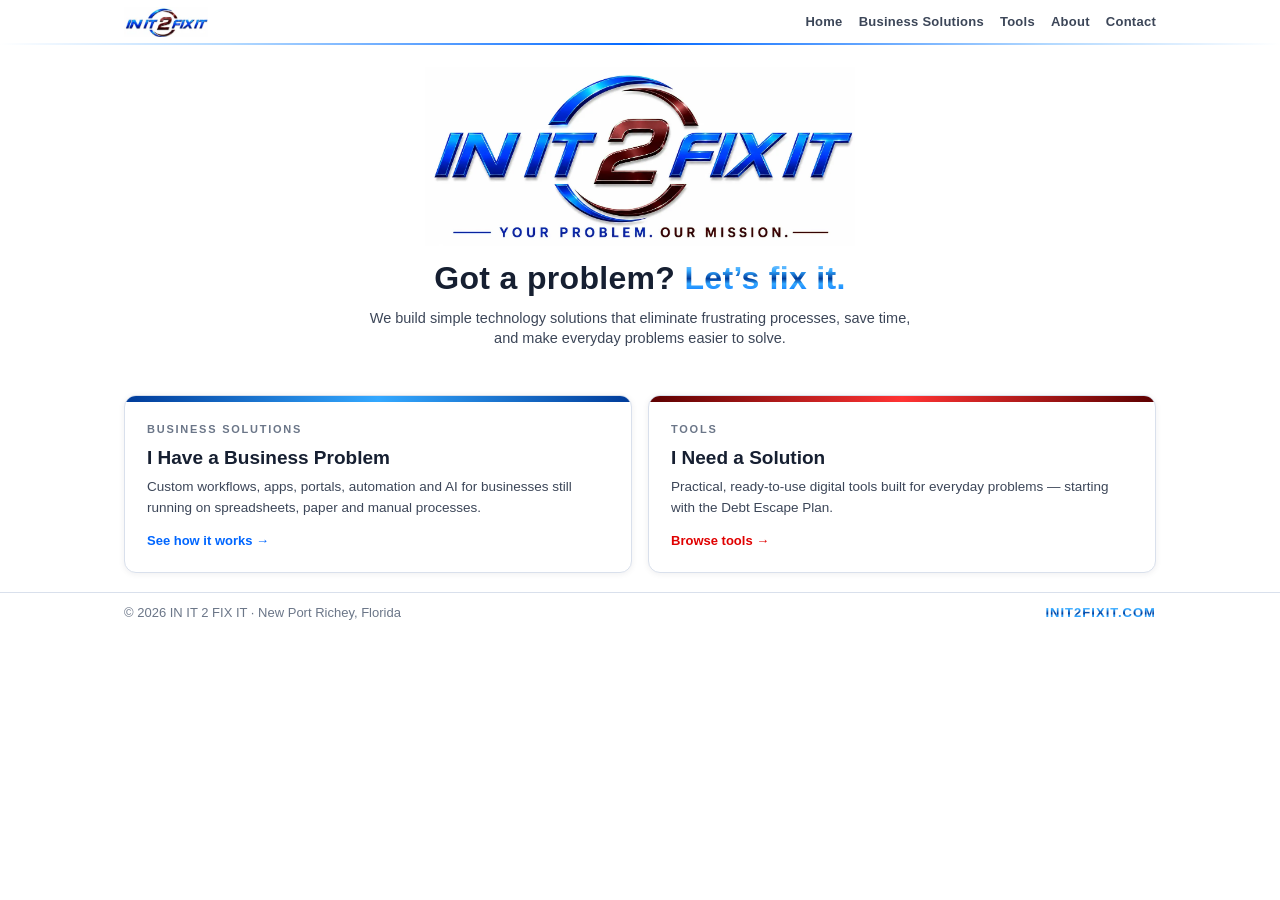
==== commit d2d0061b: "Rebrand: blue+green to blue+red across the whole site Prompted by the resemblance to gotechlabs.com " ====
--- a/index.html
+++ b/index.html
@@ -9,18 +9,18 @@
 <style>
   :root{
     --paper:#FFFFFF;
-    --paper-soft:#F5F8FC;
+    --paper-soft:#F5F7FA;
     --ink:#161F31;
     --body:#3C4658;
     --muted:#6B7688;
-    --blue:#1E4FD6;
-    --blue-deep:#12309B;
-    --green:#245229;
-    --green-mid:#2F6B38;
+    --blue:#0066FF;
+    --blue-deep:#003B99;
+    --green:#8B0000;
+    --green-mid:#E00000;
     --line:#D9E0EC;
     --line-faint:#EBEFF6;
     --zebra:#F3F7FD;
-    --hover:#E8F0FE;
+    --hover:#E0F0FF;
   }
   *{margin:0;padding:0;box-sizing:border-box}
   html{scroll-behavior:smooth}
@@ -34,18 +34,18 @@
   .wrap{max-width:1080px;margin:0 auto;padding-left:24px;padding-right:24px}
 
   .chrome-b{
-    background:linear-gradient(180deg,#8CBAFF 0%,#3D74E8 30%,#12309B 52%,#5B93F2 66%,#1E4FD6 100%);
+    background:linear-gradient(180deg,#B3D9FF 0%,#33A8FF 30%,#003B99 52%,#33A8FF 66%,#0066FF 100%);
     -webkit-background-clip:text;background-clip:text;
     -webkit-text-fill-color:transparent;color:transparent;
   }
   .chrome-g{
-    background:linear-gradient(180deg,#79BC86 0%,#2F6B38 38%,#16351B 54%,#4E9A5C 68%,#245229 100%);
+    background:linear-gradient(180deg,#FFCCCC 0%,#FF3333 38%,#8B0000 54%,#FF3333 68%,#E00000 100%);
     -webkit-background-clip:text;background-clip:text;
     -webkit-text-fill-color:transparent;color:transparent;
   }
   .chromeline{
     height:2px;border:none;
-    background:linear-gradient(90deg,rgba(30,79,214,0) 0%,#9DB8E8 18%,#1E4FD6 50%,#9DB8E8 82%,rgba(30,79,214,0) 100%);
+    background:linear-gradient(90deg,rgba(0,102,255,0) 0%,#B3D9FF 18%,#0066FF 50%,#B3D9FF 82%,rgba(0,102,255,0) 100%);
   }
 
   header{background:var(--paper)}
@@ -75,9 +75,9 @@
     box-shadow:0 1px 6px rgba(22,31,49,.07);transition:transform .16s,box-shadow .16s,border-color .16s;
   }
   .division::before{content:'';position:absolute;top:0;left:0;right:0;height:6px}
-  .division.biz::before{background:linear-gradient(90deg,#0F2B8C 0%,#5B93F2 50%,#0F2B8C 100%)}
-  .division.tool::before{background:linear-gradient(90deg,#122A16 0%,#4E9A5C 50%,#122A16 100%)}
-  .division:hover{transform:translateY(-3px);box-shadow:0 10px 26px rgba(22,31,49,.14);border-color:#AFC3E6}
+  .division.biz::before{background:linear-gradient(90deg,#003B99 0%,#33A8FF 50%,#003B99 100%)}
+  .division.tool::before{background:linear-gradient(90deg,#5C0000 0%,#FF3333 50%,#5C0000 100%)}
+  .division:hover{transform:translateY(-3px);box-shadow:0 10px 26px rgba(22,31,49,.14);border-color:#B3D9FF}
   .division .kicker{display:block;font-size:11px;letter-spacing:.16em;text-transform:uppercase;font-weight:800;color:var(--muted);margin-bottom:8px}
   .division h2{color:var(--ink);font-size:19px;font-weight:800;margin-bottom:8px;line-height:1.25}
   .division p{font-size:13.5px;color:var(--body);line-height:1.5}
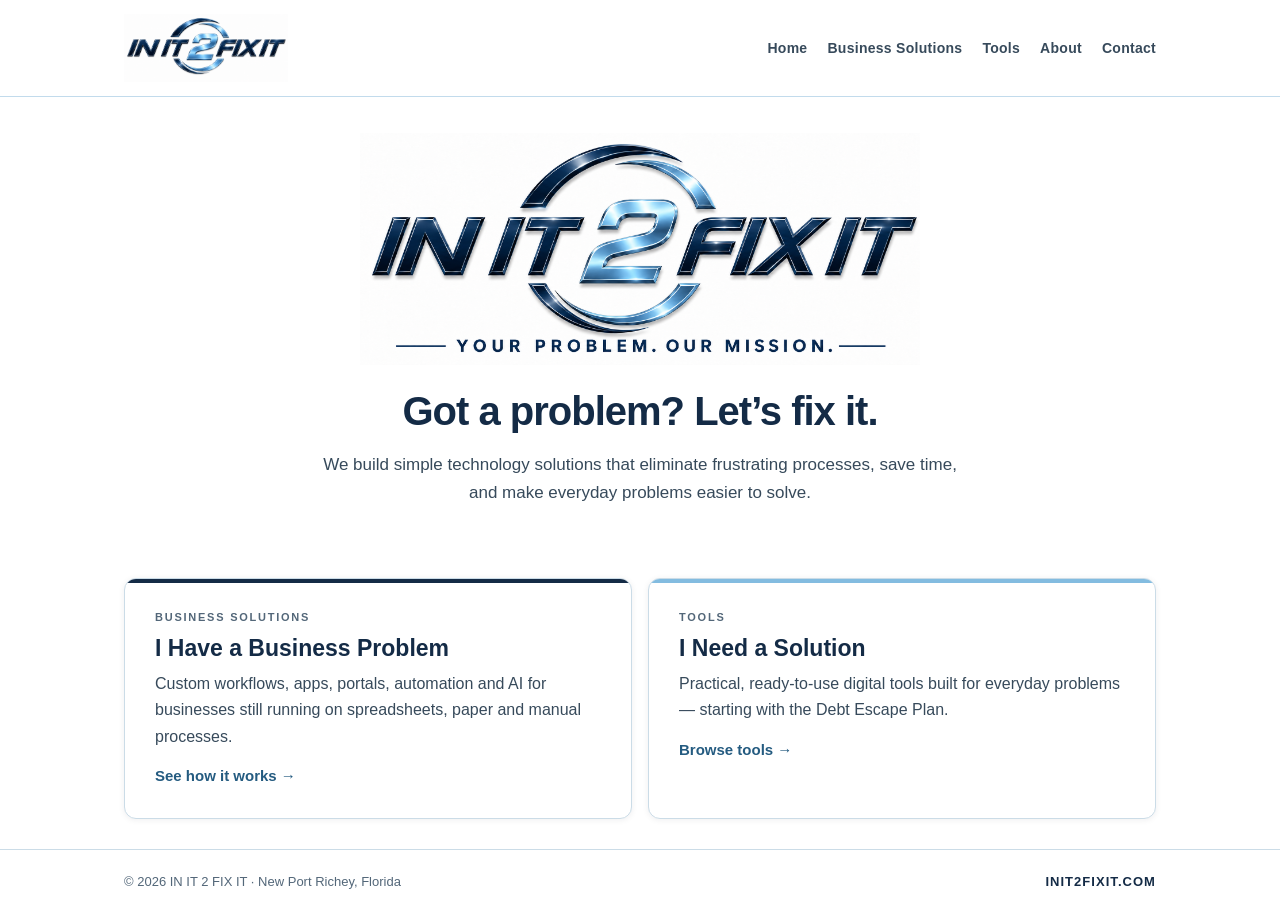
==== commit 528026b4: "Apply midnight navy and icy blue branding" ====
--- a/index.html
+++ b/index.html
@@ -1,152 +1,153 @@
-<!DOCTYPE html>
-<html lang="en">
-<head>
-<meta charset="UTF-8">
-<meta name="viewport" content="width=device-width, initial-scale=1.0">
-<title>IN IT 2 FIX IT — We find the problem. We build the fix.</title>
-<meta name="description" content="IN IT 2 FIX IT builds simple technology solutions that eliminate frustrating processes, save time, and make everyday problems easier to solve.">
-<link rel="icon" href="favicon.ico">
-<style>
-  :root{
-    --paper:#FFFFFF;
-    --paper-soft:#F5F7FA;
-    --ink:#161F31;
-    --body:#3C4658;
-    --muted:#6B7688;
-    --blue:#0066FF;
-    --blue-deep:#003B99;
-    --green:#8B0000;
-    --green-mid:#E00000;
-    --line:#D9E0EC;
-    --line-faint:#EBEFF6;
-    --zebra:#F3F7FD;
-    --hover:#E0F0FF;
-  }
-  *{margin:0;padding:0;box-sizing:border-box}
-  html{scroll-behavior:smooth}
-  body{
-    background:var(--paper);
-    color:var(--body);
-    font-family:"Segoe UI",Arial,"Helvetica Neue",sans-serif;
-    font-size:13.5px;line-height:1.4;
-    -webkit-font-smoothing:antialiased;
-  }
-  .wrap{max-width:1080px;margin:0 auto;padding-left:24px;padding-right:24px}
-
-  .chrome-b{
-    background:linear-gradient(180deg,#B3D9FF 0%,#33A8FF 30%,#003B99 52%,#33A8FF 66%,#0066FF 100%);
-    -webkit-background-clip:text;background-clip:text;
-    -webkit-text-fill-color:transparent;color:transparent;
-  }
-  .chrome-g{
-    background:linear-gradient(180deg,#FFCCCC 0%,#FF3333 38%,#8B0000 54%,#FF3333 68%,#E00000 100%);
-    -webkit-background-clip:text;background-clip:text;
-    -webkit-text-fill-color:transparent;color:transparent;
-  }
-  .chromeline{
-    height:2px;border:none;
-    background:linear-gradient(90deg,rgba(0,102,255,0) 0%,#B3D9FF 18%,#0066FF 50%,#B3D9FF 82%,rgba(0,102,255,0) 100%);
-  }
-
-  header{background:var(--paper)}
-  .bar{display:flex;align-items:center;justify-content:space-between;padding-top:7px;padding-bottom:6px;gap:16px;flex-wrap:wrap}
-  .brandlogo{display:block;width:84px;height:auto}
-  nav.topnav{display:flex;gap:16px;flex-wrap:wrap}
-  nav.topnav a{color:var(--body);text-decoration:none;font-size:13px;font-weight:700;letter-spacing:.02em}
-  nav.topnav a:hover{color:var(--blue)}
-
-  .hero{padding:22px 0 20px;text-align:center;background:var(--paper)}
-  .logopic{display:block;width:430px;max-width:90%;height:auto;margin:0 auto 14px}
-  .hero h1{
-    color:var(--ink);font-size:clamp(22px,3.4vw,32px);font-weight:800;
-    letter-spacing:.01em;line-height:1.18;max-width:24ch;margin:0 auto;
-  }
-  .hero p.lead{max-width:70ch;margin:10px auto 0;font-size:14.5px}
-  .hero .where{margin-top:5px;font-size:12.5px;color:var(--muted);letter-spacing:.08em;text-transform:uppercase;font-weight:600}
-
-  section{padding:19px 0}
-  section.alt{background:var(--paper-soft);border-top:1px solid var(--line-faint);border-bottom:1px solid var(--line-faint)}
-
-  /* division cards */
-  .divisions{display:grid;grid-template-columns:1fr 1fr;gap:16px;padding-top:8px}
-  .division{
-    display:block;text-decoration:none;position:relative;overflow:hidden;
-    border:1px solid var(--line);border-radius:12px;padding:26px 22px 22px;background:var(--paper);
-    box-shadow:0 1px 6px rgba(22,31,49,.07);transition:transform .16s,box-shadow .16s,border-color .16s;
-  }
-  .division::before{content:'';position:absolute;top:0;left:0;right:0;height:6px}
-  .division.biz::before{background:linear-gradient(90deg,#003B99 0%,#33A8FF 50%,#003B99 100%)}
-  .division.tool::before{background:linear-gradient(90deg,#5C0000 0%,#FF3333 50%,#5C0000 100%)}
-  .division:hover{transform:translateY(-3px);box-shadow:0 10px 26px rgba(22,31,49,.14);border-color:#B3D9FF}
-  .division .kicker{display:block;font-size:11px;letter-spacing:.16em;text-transform:uppercase;font-weight:800;color:var(--muted);margin-bottom:8px}
-  .division h2{color:var(--ink);font-size:19px;font-weight:800;margin-bottom:8px;line-height:1.25}
-  .division p{font-size:13.5px;color:var(--body);line-height:1.5}
-  .division .go{display:block;margin-top:14px;font-size:13px;font-weight:800;color:var(--blue)}
-  .division.tool .go{color:var(--green-mid)}
-  .division:hover .go{text-decoration:underline}
-
-  footer{padding:11px 0;background:var(--paper);border-top:1px solid var(--line)}
-  footer .wrap{display:flex;justify-content:space-between;gap:12px;flex-wrap:wrap;font-size:13px;color:var(--muted)}
-  footer .site{font-weight:700;letter-spacing:.08em}
-
-  @media (max-width:820px){
-    .divisions{grid-template-columns:1fr}
-    .hero{padding:16px 0 16px}
-    nav.topnav{gap:12px;justify-content:center;width:100%}
-  }
-</style>
-</head>
-<body>
-
-<header>
-  <div class="wrap bar">
-    <img class="brandlogo" src="logo-mini.webp" alt="IN IT 2 FIX IT" width="248" height="89">
-    <nav class="topnav">
-      <a href="index.html">Home</a>
-      <a href="business/">Business Solutions</a>
-      <a href="tools/">Tools</a>
-      <a href="about/">About</a>
-      <a href="business/#contact">Contact</a>
-    </nav>
-  </div>
-  <hr class="chromeline">
-</header>
-
-<main>
-  <div class="hero">
-    <div class="wrap">
-      <img class="logopic" src="logo-crop.webp" alt="IN IT 2 FIX IT — Your Problem. Our Mission." width="1480" height="615">
-      <h1>Got a problem? <span class="chrome-b">Let&rsquo;s fix it.</span></h1>
-      <p class="lead">We build simple technology solutions that eliminate frustrating processes, save time, and make everyday problems easier to solve.</p>
-    </div>
-  </div>
-
-  <section id="divisions">
-    <div class="wrap">
-      <div class="divisions">
-        <a class="division biz" href="business/">
-          <span class="kicker">Business Solutions</span>
-          <h2>I Have a Business Problem</h2>
-          <p>Custom workflows, apps, portals, automation and AI for businesses still running on spreadsheets, paper and manual processes.</p>
-          <span class="go">See how it works &rarr;</span>
-        </a>
-        <a class="division tool" href="tools/">
-          <span class="kicker">Tools</span>
-          <h2>I Need a Solution</h2>
-          <p>Practical, ready-to-use digital tools built for everyday problems &mdash; starting with the Debt Escape Plan.</p>
-          <span class="go">Browse tools &rarr;</span>
-        </a>
-      </div>
-    </div>
-  </section>
-</main>
-
-<footer>
-  <div class="wrap">
-    <span>© 2026 IN IT 2 FIX IT · New Port Richey, Florida</span>
-    <span class="site chrome-b">INIT2FIXIT.COM</span>
-  </div>
-</footer>
-
-</body>
-</html>
+<!DOCTYPE html>
+<html lang="en">
+<head>
+<meta charset="UTF-8">
+<meta name="viewport" content="width=device-width, initial-scale=1.0">
+<title>IN IT 2 FIX IT — We find the problem. We build the fix.</title>
+<meta name="description" content="IN IT 2 FIX IT builds simple technology solutions that eliminate frustrating processes, save time, and make everyday problems easier to solve.">
+<link rel="icon" href="icon-midnight-ice.png">
+<style>
+  :root{
+    --paper:#FFFFFF;
+    --paper-soft:#F5F7FA;
+    --ink:#161F31;
+    --body:#3C4658;
+    --muted:#6B7688;
+    --blue:#0066FF;
+    --blue-deep:#003B99;
+    --green:#8B0000;
+    --green-mid:#E00000;
+    --line:#D9E0EC;
+    --line-faint:#EBEFF6;
+    --zebra:#F3F7FD;
+    --hover:#E0F0FF;
+  }
+  *{margin:0;padding:0;box-sizing:border-box}
+  html{scroll-behavior:smooth}
+  body{
+    background:var(--paper);
+    color:var(--body);
+    font-family:"Segoe UI",Arial,"Helvetica Neue",sans-serif;
+    font-size:13.5px;line-height:1.4;
+    -webkit-font-smoothing:antialiased;
+  }
+  .wrap{max-width:1080px;margin:0 auto;padding-left:24px;padding-right:24px}
+
+  .chrome-b{
+    background:linear-gradient(180deg,#B3D9FF 0%,#33A8FF 30%,#003B99 52%,#33A8FF 66%,#0066FF 100%);
+    -webkit-background-clip:text;background-clip:text;
+    -webkit-text-fill-color:transparent;color:transparent;
+  }
+  .chrome-g{
+    background:linear-gradient(180deg,#FFCCCC 0%,#FF3333 38%,#8B0000 54%,#FF3333 68%,#E00000 100%);
+    -webkit-background-clip:text;background-clip:text;
+    -webkit-text-fill-color:transparent;color:transparent;
+  }
+  .chromeline{
+    height:2px;border:none;
+    background:linear-gradient(90deg,rgba(0,102,255,0) 0%,#B3D9FF 18%,#0066FF 50%,#B3D9FF 82%,rgba(0,102,255,0) 100%);
+  }
+
+  header{background:var(--paper)}
+  .bar{display:flex;align-items:center;justify-content:space-between;padding-top:7px;padding-bottom:6px;gap:16px;flex-wrap:wrap}
+  .brandlogo{display:block;width:84px;height:auto}
+  nav.topnav{display:flex;gap:16px;flex-wrap:wrap}
+  nav.topnav a{color:var(--body);text-decoration:none;font-size:13px;font-weight:700;letter-spacing:.02em}
+  nav.topnav a:hover{color:var(--blue)}
+
+  .hero{padding:22px 0 20px;text-align:center;background:var(--paper)}
+  .logopic{display:block;width:430px;max-width:90%;height:auto;margin:0 auto 14px}
+  .hero h1{
+    color:var(--ink);font-size:clamp(22px,3.4vw,32px);font-weight:800;
+    letter-spacing:.01em;line-height:1.18;max-width:24ch;margin:0 auto;
+  }
+  .hero p.lead{max-width:70ch;margin:10px auto 0;font-size:14.5px}
+  .hero .where{margin-top:5px;font-size:12.5px;color:var(--muted);letter-spacing:.08em;text-transform:uppercase;font-weight:600}
+
+  section{padding:19px 0}
+  section.alt{background:var(--paper-soft);border-top:1px solid var(--line-faint);border-bottom:1px solid var(--line-faint)}
+
+  /* division cards */
+  .divisions{display:grid;grid-template-columns:1fr 1fr;gap:16px;padding-top:8px}
+  .division{
+    display:block;text-decoration:none;position:relative;overflow:hidden;
+    border:1px solid var(--line);border-radius:12px;padding:26px 22px 22px;background:var(--paper);
+    box-shadow:0 1px 6px rgba(22,31,49,.07);transition:transform .16s,box-shadow .16s,border-color .16s;
+  }
+  .division::before{content:'';position:absolute;top:0;left:0;right:0;height:6px}
+  .division.biz::before{background:linear-gradient(90deg,#003B99 0%,#33A8FF 50%,#003B99 100%)}
+  .division.tool::before{background:linear-gradient(90deg,#5C0000 0%,#FF3333 50%,#5C0000 100%)}
+  .division:hover{transform:translateY(-3px);box-shadow:0 10px 26px rgba(22,31,49,.14);border-color:#B3D9FF}
+  .division .kicker{display:block;font-size:11px;letter-spacing:.16em;text-transform:uppercase;font-weight:800;color:var(--muted);margin-bottom:8px}
+  .division h2{color:var(--ink);font-size:19px;font-weight:800;margin-bottom:8px;line-height:1.25}
+  .division p{font-size:13.5px;color:var(--body);line-height:1.5}
+  .division .go{display:block;margin-top:14px;font-size:13px;font-weight:800;color:var(--blue)}
+  .division.tool .go{color:var(--green-mid)}
+  .division:hover .go{text-decoration:underline}
+
+  footer{padding:11px 0;background:var(--paper);border-top:1px solid var(--line)}
+  footer .wrap{display:flex;justify-content:space-between;gap:12px;flex-wrap:wrap;font-size:13px;color:var(--muted)}
+  footer .site{font-weight:700;letter-spacing:.08em}
+
+  @media (max-width:820px){
+    .divisions{grid-template-columns:1fr}
+    .hero{padding:16px 0 16px}
+    nav.topnav{gap:12px;justify-content:center;width:100%}
+  }
+</style>
+<link rel="stylesheet" href="brand-midnight-ice.css?v=4">
+</head>
+<body class="brand-marketing">
+
+<header>
+  <div class="wrap bar">
+    <img class="brandlogo" src="logo-compact-midnight-ice.png" alt="IN IT 2 FIX IT" width="248" height="89">
+    <nav class="topnav">
+      <a href="index.html">Home</a>
+      <a href="business/">Business Solutions</a>
+      <a href="tools/">Tools</a>
+      <a href="about/">About</a>
+      <a href="business/#contact">Contact</a>
+    </nav>
+  </div>
+  <hr class="chromeline">
+</header>
+
+<main>
+  <div class="hero">
+    <div class="wrap">
+      <img class="logopic" src="logo-midnight-ice.png" alt="IN IT 2 FIX IT — Your Problem. Our Mission." width="1480" height="615">
+      <h1>Got a problem? <span class="chrome-b">Let&rsquo;s fix it.</span></h1>
+      <p class="lead">We build simple technology solutions that eliminate frustrating processes, save time, and make everyday problems easier to solve.</p>
+    </div>
+  </div>
+
+  <section id="divisions">
+    <div class="wrap">
+      <div class="divisions">
+        <a class="division biz" href="business/">
+          <span class="kicker">Business Solutions</span>
+          <h2>I Have a Business Problem</h2>
+          <p>Custom workflows, apps, portals, automation and AI for businesses still running on spreadsheets, paper and manual processes.</p>
+          <span class="go">See how it works &rarr;</span>
+        </a>
+        <a class="division tool" href="tools/">
+          <span class="kicker">Tools</span>
+          <h2>I Need a Solution</h2>
+          <p>Practical, ready-to-use digital tools built for everyday problems &mdash; starting with the Debt Escape Plan.</p>
+          <span class="go">Browse tools &rarr;</span>
+        </a>
+      </div>
+    </div>
+  </section>
+</main>
+
+<footer>
+  <div class="wrap">
+    <span>© 2026 IN IT 2 FIX IT · New Port Richey, Florida</span>
+    <span class="site chrome-b">INIT2FIXIT.COM</span>
+  </div>
+</footer>
+
+</body>
+</html>
--- a/brand-midnight-ice.css
+++ b/brand-midnight-ice.css
@@ -0,0 +1,171 @@
+/* Approved midnight + icy blue identity. Chrome belongs to the logo. */
+:root {
+  --brand-navy:#142B46; --brand-ice:#83BCE0; --brand-link:#245B80;
+}
+.brandlogo { width:164px; height:auto; }
+.brand-marketing {
+  --paper:#fff; --paper-soft:#F3F7FA; --ink:#142B46; --body:#374A5B;
+  --muted:#536779; --blue:#245B80; --blue-deep:#142B46;
+  --green:#245B80; --green-mid:#245B80;
+  --tools-accent:#245B80; --tools-accent-deep:#142B46;
+  --line:#CBDCE7; --line-faint:#E3ECF2; --zebra:#F4F8FB; --hover:#E6F2FA;
+  font-size:16px; line-height:1.6;
+}
+.brand-marketing .bar { padding-top:14px; padding-bottom:14px; }
+.brand-marketing nav.topnav { gap:20px; }
+.brand-marketing nav.topnav a { display:inline-flex; align-items:center; min-height:44px; font-size:14px; }
+.brand-marketing .chrome-b,.brand-marketing .chrome-g,.brand-marketing .chrome-t {
+  background:none; color:var(--brand-navy); -webkit-text-fill-color:currentColor;
+}
+.brand-marketing .chrome-g,.brand-marketing .chrome-t { color:var(--brand-link); }
+.brand-marketing .chromeline,.brand-marketing .chromeline.teal { background:#C2DBEC; height:1px; }
+.brand-marketing .hero { padding:36px 0 32px; }
+.brand-marketing .logopic { width:560px; max-width:100%; margin-bottom:22px; }
+.brand-marketing .hero h1 { font-size:clamp(27px,3.5vw,40px); letter-spacing:-.025em; line-height:1.2; }
+.brand-marketing .hero p.lead { font-size:17px; line-height:1.65; margin-top:16px; }
+.brand-marketing section { padding-top:30px; padding-bottom:30px; }
+.brand-marketing a.btn,.brand-marketing button.btn,
+.brand-marketing a.btn.green,.brand-marketing button.btn.green {
+  min-height:44px; padding:11px 22px; background:#142B46; color:#fff;
+  border:1px solid #142B46; box-shadow:none; text-shadow:none; border-radius:7px;
+}
+.brand-marketing a.btn:hover,.brand-marketing button.btn:hover,
+.brand-marketing a.btn.green:hover,.brand-marketing button.btn.green:hover { background:#245B80; border-color:#245B80; }
+.brand-marketing a.btn.green { background:#E6F2FA; color:#142B46; border-color:#83BCE0; }
+.brand-marketing a.btn.green:hover { background:#C9E3F4; color:#142B46; }
+.brand-marketing .division::before,.brand-marketing .division.biz::before,
+.brand-marketing .division.tool::before,.brand-marketing .step::before,
+.brand-marketing .step.green::before,.brand-marketing .trade::before,
+.brand-marketing .product::before { background:#83BCE0; height:4px; }
+.brand-marketing .division.biz::before,.brand-marketing .t-rent::before { background:#142B46; }
+.brand-marketing .division { padding:30px; border-radius:12px; }
+.brand-marketing .division h2 { font-size:23px; }
+.brand-marketing .division p,.brand-marketing .product p,.brand-marketing .explain { font-size:16px; line-height:1.65; }
+.brand-marketing .division .go,.brand-marketing .division.tool .go { color:#245B80; font-size:15px; }
+.brand-marketing .chip { background:#E6F2FA; color:#142B46; border-color:#B7D5E9; box-shadow:none; text-shadow:none; }
+.brand-marketing .shelf { background:#E6F2FA; border-color:#B7D5E9; }
+.brand-marketing .product:hover { border-color:#83BCE0; }
+.brand-marketing .contact { background:#142B46; padding-top:36px; padding-bottom:36px; }
+.brand-marketing .contact::before { display:none; }
+.brand-marketing .contact .big { text-shadow:none; }
+.brand-marketing .contact h2,.brand-marketing .contact .lead,.brand-marketing .pricenote,
+.brand-marketing .formnote,.brand-marketing .formfallback { color:#E6F2FA; }
+.brand-marketing .contact button.btn { background:#C9E3F4; border-color:#C9E3F4; color:#142B46; }
+.brand-marketing .contact button.btn:hover { background:#fff; }
+.brand-marketing form.intake input,.brand-marketing form.intake textarea { font-size:16px; min-height:44px; }
+.brand-marketing .service-labels { display:flex; flex-wrap:wrap; justify-content:center; gap:10px 28px; color:#142B46; font-weight:700; font-size:16px; }
+.brand-marketing .service-motto { text-align:center; color:#536779; margin:10px 0 0; font-size:15px; }
+.brand-marketing footer { padding:22px 0; }
+:focus-visible { outline:3px solid #347BA8; outline-offset:4px; }
+.contact :focus-visible { outline-color:#C9E3F4; }
+.brand-demo {
+  --soft:#F2F6FA; --paper:#fff; --ink:#142B46; --body:#374A5B;
+  --muted:#536779; --blue:#245B80; --deep:#142B46; --green:#245B80; --green-mid:#245B80;
+  --line:#D3E0EA; --faint:#E8EFF5; --zebra:#F6F9FC;
+  line-height:1.55;
+}
+.brand-demo .ribbon { background:#142B46; padding:8px 0; }
+.brand-demo .bar { padding:12px 0; }
+.brand-demo .brandlogo { width:148px; }
+.brand-demo .bar .co { color:#245B80; font-size:11px; }
+.brand-demo .tabs .wrap { gap:8px; }
+.brand-demo .tab { min-height:46px; padding:11px 16px; }
+.brand-demo .tab.on { background:#E6F2FA; border-color:#347BA8; border-radius:7px 7px 0 0; }
+.brand-demo .intro { padding:22px 0; }
+.brand-demo .intro h1 { font-size:clamp(22px,2.3vw,30px); letter-spacing:-.025em; }
+.brand-demo .intro p { font-size:14px; line-height:1.6; max-width:80ch; }
+.brand-demo .tiles { gap:12px; margin-top:20px; }
+.brand-demo .tile { padding:16px; border-radius:11px; box-shadow:0 2px 6px #142b4606; }
+.brand-demo .tile .n { font-size:29px; }
+.brand-demo .tile .l { margin-top:8px; font-size:10px; letter-spacing:.09em; }
+.brand-demo .tile.on { border-color:#347BA8; box-shadow:0 0 0 2px #83bce044; }
+.brand-demo .toolbar { gap:12px; margin:20px 0 12px; }
+.brand-demo .toolbar input[type=search],.brand-demo .btn-clear { min-height:42px; border-radius:8px; }
+.brand-demo .panel { border-radius:12px; box-shadow:0 3px 14px #142b4607; }
+.brand-demo th { background:#142B46; color:#E6F2FA; padding-top:13px; padding-bottom:13px; letter-spacing:.08em; }
+.brand-demo td { padding-top:11px; padding-bottom:11px; }
+.brand-demo tbody tr:hover td { background-color:#EAF3FA; }
+.brand-demo .go,.brand-demo .go.g { background:#142B46; border-color:#142B46; box-shadow:none; text-shadow:none; min-height:44px; }
+.brand-demo .go:hover,.brand-demo .go.g:hover { background:#245B80; }
+.brand-demo .rechead,.brand-demo .wtiphead,.brand-demo .close { background:#142B46; }
+.brand-demo .close p,.brand-demo .rechead .ds { color:#E6F2FA; }
+.brand-demo .per.on { background:#245B80; }
+.brand-demo .card { border-radius:12px; box-shadow:0 3px 14px #142b4607; }
+.brand-demo .card::before { background:#83BCE0; }
+.brand-demo .fld input,.brand-demo .fld select { min-height:42px; }
+@media(max-width:600px) {
+  .brand-demo .wrap { padding-left:14px; padding-right:14px; }
+  .brand-demo .bar { gap:8px; }
+  .brand-demo .brandlogo { width:125px; }
+  .brand-demo .tab { padding:10px; font-size:12px; }
+  .brand-demo .tiles { gap:8px; }
+  .brand-demo .tile { padding:12px; }
+  .brand-demo .tile .n { font-size:25px; }
+}
+@media(max-width:820px) {
+  .brand-marketing .bar { justify-content:center; gap:4px; }
+  .brand-marketing nav.topnav { gap:4px 18px; }
+  .brand-marketing .hero { padding:25px 0; }
+  .brand-marketing .wrap { padding-left:20px; padding-right:20px; }
+  .brand-marketing .division { padding:24px; }
+  .brand-marketing .frow { grid-template-columns:1fr; }
+}
+@media(prefers-reduced-motion:reduce) {
+  html { scroll-behavior:auto; }
+  .brand-marketing * { transition:none!important; }
+}
+.brand-demo .kpi { padding:17px 18px; border-radius:11px; }
+.brand-demo .kpi .l { letter-spacing:.08em; font-size:10px; }
+.brand-demo .kpi .v { font-size:25px; margin-top:7px; }
+.brand-demo .chartcard { padding:22px; border-radius:12px; margin-top:14px; box-shadow:0 3px 14px #142b4607; }
+.brand-demo .col,.brand-demo .brow .bf { background:#347BA8; }
+.brand-demo .per { min-height:42px; }
+/* Sibling demos: distinct work environments within the same identity. */
+.demo-board { --blue:#245B80; --deep:#142B46; --green:#245B80; --green-mid:#245B80; }
+.demo-board .tile { border-top:3px solid #83BCE0; border-radius:7px; }
+.demo-board .panel { border-radius:7px; }
+.demo-board .chartcard { border-top:3px solid #83BCE0; }
+.demo-crews { --soft:#F1F7F6; --blue:#246661; --deep:#173D43; --green:#246661; --green-mid:#246661; --line:#CCDCD9; --faint:#E7EFED; --zebra:#F5F9F8; }
+.demo-crews .ribbon,.demo-crews th,.demo-crews .rechead,.demo-crews .close,.demo-crews .wtiphead { background:#173D43; }
+.demo-crews .tab.on { background:#E6F2EF; border-color:#3D8078; color:#246661; }
+.demo-crews .bar .co { color:#246661; }
+.demo-crews .tile { border-radius:15px; }
+.demo-crews .tile.on { border-color:#3D8078; box-shadow:0 0 0 2px #3d807822; }
+.demo-crews .col,.demo-crews .brow .bf { background:#3D8078; }
+.demo-crews .per.on,.demo-crews .go,.demo-crews .go.g { background:#246661; border-color:#246661; }
+.demo-crews .card::before { background:#80B4AB; }
+.demo-crews .chartcard,.demo-crews .kpi { border-radius:15px; }
+.demo-crews tbody tr:hover td { background:#EAF4F0; }
+.demo-inventory { --soft:#F3F5F8; --blue:#425B78; --deep:#26374B; --green:#425B78; --green-mid:#425B78; --line:#D5DEE8; --faint:#E9EDF3; --zebra:#F7F8FB; }
+.demo-inventory .ribbon,.demo-inventory th,.demo-inventory .rechead,.demo-inventory .close,.demo-inventory .wtiphead { background:#26374B; }
+.demo-inventory .bar .co { color:#425B78; }
+.demo-inventory .tab.on { background:#E8EDF4; border-color:#708CA9; color:#344B67; }
+.demo-inventory .tile { border-radius:5px; border-left:4px solid #708CA9; }
+.demo-inventory .panel,.demo-inventory .chartcard,.demo-inventory .kpi { border-radius:5px; }
+.demo-inventory .col,.demo-inventory .brow .bf { background:#708CA9; }
+.demo-inventory .per.on,.demo-inventory .go,.demo-inventory .go.g { background:#425B78; border-color:#425B78; }
+.demo-inventory .card::before { background:#708CA9; }
+.demo-inventory tbody tr:hover td { background:#ECF0F6; }
+/* Show each demo clearly, with a full clickable preview rather than overlapping cards. */
+.brand-marketing .fan { display:grid; grid-template-columns:repeat(2,minmax(0,1fr)); gap:24px; height:auto; max-width:1080px; margin:24px auto; }
+.brand-marketing .fan .fancard { position:relative; left:auto; top:auto; width:auto; margin:0; transform:none!important; border:1px solid #CBDCE7; box-shadow:0 4px 16px #142b4610; }
+.brand-marketing .fancard img { width:100%; height:auto; aspect-ratio:1.44; object-fit:cover; object-position:top; }
+.brand-marketing .fancard .ftag { position:static; display:block; background:#142B46; padding:14px 18px; font-size:13px; letter-spacing:.07em; }
+.brand-marketing .fancard.b .ftag,.brand-marketing .fancard.c .ftag { background:#173D43; }
+.brand-marketing .fancard.d .ftag { background:#26374B; }
+.brand-marketing .fan .fancard:hover { border-color:#347BA8; box-shadow:0 8px 24px #142b4624; }
+@media(max-width:700px) { .brand-marketing .fan { grid-template-columns:1fr; gap:18px; } }
+/* Restore the original fan presentation with room for the taller refreshed captures. */
+@media(min-width:901px) {
+  .brand-marketing .fan { display:block; position:relative; max-width:900px; height:410px; margin:30px auto 0; }
+  .brand-marketing .fan .fancard { position:absolute; left:50%; top:0; width:470px; margin-left:-235px; transform-origin:50% 90%; }
+  .brand-marketing .fan .fancard.a { transform:translateX(-26%) rotate(-7deg) scale(.87)!important; z-index:1; }
+  .brand-marketing .fan .fancard.b { transform:translateX(-9%) rotate(-2.5deg) scale(.94)!important; z-index:3; }
+  .brand-marketing .fan .fancard.c { transform:translateX(9%) rotate(2.5deg) scale(.94)!important; z-index:4; }
+  .brand-marketing .fan .fancard.d { transform:translateX(26%) rotate(7deg) scale(.87)!important; z-index:2; }
+  .brand-marketing .fan:hover .fancard.a { transform:translateX(-60%) rotate(-7deg) scale(.9)!important; }
+  .brand-marketing .fan:hover .fancard.b { transform:translateX(-20%) rotate(-2.5deg) scale(.96)!important; }
+  .brand-marketing .fan:hover .fancard.c { transform:translateX(20%) rotate(2.5deg) scale(.96)!important; }
+  .brand-marketing .fan:hover .fancard.d { transform:translateX(60%) rotate(7deg) scale(.9)!important; }
+  .brand-marketing .fan .fancard:hover,.brand-marketing .fan .fancard:focus-visible { z-index:9!important; }
+}
